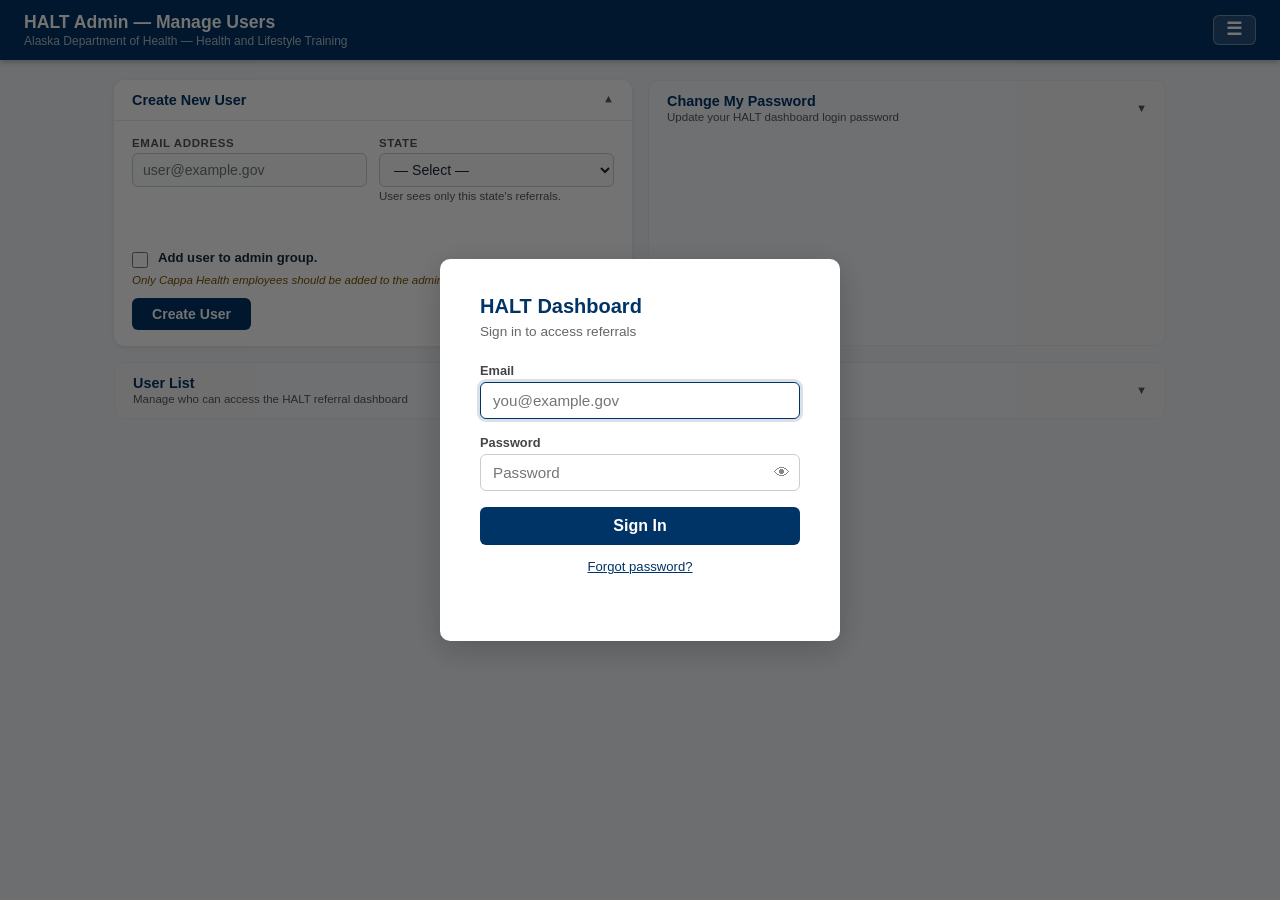
==== program_landings/admin.html @ 196bd121 "Fix cross-state authorization gap in PATCH /referrals — non-admins can only update referrals in thei" ====
<!doctype html>
<html lang="en">
  <head>
    <meta charset="UTF-8" />
    <meta name="viewport" content="width=device-width, initial-scale=1.0" />
    <meta
      http-equiv="Content-Security-Policy"
      content="
      default-src 'none';
      script-src 'self' 'unsafe-inline';
      style-src 'self' 'unsafe-inline';
      connect-src https://zyzjhux1z7.execute-api.us-gov-west-1.amazonaws.com https://cognito-idp.us-gov-west-1.amazonaws.com;
      img-src 'self' data:;
      font-src 'self';
      frame-src 'none';
      object-src 'none';
      base-uri 'self';
      form-action 'self';
    "
    />
    <title>HALT Admin — Manage Users</title>
    <link rel="stylesheet" href="/program_landings/dashboard-shared.css" />
    <style>
      :root {
        --header-padding: 12px 24px;
        --nav-btn-padding: 5px 12px;
        --nav-btn-size: 0.78rem;
      }

      /* ── Header (page-specific) ── */
      header h1 {
        font-size: 1.1rem;
        font-weight: 600;
      }
      header .meta {
        font-size: 0.75rem;
        opacity: 0.7;
        margin-top: 1px;
      }

      /* ── Layout ── */
      main {
        padding: 20px 24px;
        max-width: 1100px;
        margin: 0 auto;
      }

      /* ── Top row: 2 cards side by side ── */
      .top-row {
        display: grid;
        grid-template-columns: 1fr 1fr;
        gap: 16px;
        margin-bottom: 16px;
      }

      /* ── Collapsible Card ── */
      .card {
        background: #fff;
        border-radius: 10px;
        box-shadow: 0 1px 4px rgba(0, 0, 0, 0.08);
        overflow: hidden;
        transition: box-shadow 0.2s;
      }
      .card.collapsed {
        background: #f6f8fa;
        box-shadow: none;
        border: 1px solid #e8ecf0;
      }
      .card-header {
        display: flex;
        align-items: center;
        justify-content: space-between;
        padding: 12px 18px;
        cursor: pointer;
        user-select: none;
        border-bottom: 1px solid transparent;
        transition: background 0.15s;
      }
      .card-header:hover {
        background: #f6f8fa;
      }
      .card-header.open {
        border-bottom-color: #e8ecf0;
      }
      .card-header h2 {
        font-size: 0.9rem;
        font-weight: 700;
        color: #003366;
      }
      .card-chevron {
        font-size: 0.7rem;
        color: #595959;
        transition: transform 0.2s;
      }
      .card-chevron.open {
        transform: rotate(180deg);
      }
      .card-body {
        padding: 16px 18px;
        display: none;
      }
      .card-body.open {
        display: block;
      }

      /* ── Form ── */
      .form-row {
        display: flex;
        gap: 12px;
        align-items: flex-start;
        flex-wrap: wrap;
      }
      .form-group {
        margin-bottom: 12px;
        flex: 1;
        min-width: 160px;
      }
      .form-group.full {
        flex: 100%;
      }
      .form-group label {
        display: block;
        font-size: 0.72rem;
        font-weight: 700;
        color: #555;
        text-transform: uppercase;
        letter-spacing: 0.05em;
        margin-bottom: 4px;
      }
      .form-group input,
      .form-group select {
        width: 100%;
        padding: 7px 10px;
        height: 34px;
        border: 1px solid #ccc;
        border-radius: 6px;
        font-size: 0.88rem;
        color: #1a2a3a;
        background: #fafbfc;
        line-height: 1.2;
      }
      .form-group input:focus,
      .form-group select:focus {
        outline: none;
        border-color: #003366;
        box-shadow: 0 0 0 3px rgba(0, 51, 102, 0.1);
      }
      .form-hint {
        font-size: 0.72rem;
        color: #595959;
        margin-top: 3px;
      }
      .checkbox-group {
        display: flex;
        align-items: flex-start;
        gap: 10px;
        padding-top: 24px;
      }
      .checkbox-group input[type="checkbox"] {
        width: 16px;
        height: 16px;
        margin-top: 2px;
        flex: 0 0 auto;
      }
      .checkbox-group label {
        margin-bottom: 0;
        font-size: 0.82rem;
        font-weight: 600;
        letter-spacing: 0;
        text-transform: none;
        color: #1a2a3a;
        cursor: pointer;
      }
      .checkbox-copy {
        display: flex;
        flex-direction: column;
        gap: 2px;
      }
      .pw-wrap {
        position: relative;
      }
      .pw-wrap input {
        padding-right: 36px;
      }
      .pw-toggle {
        position: absolute;
        right: 8px;
        top: 50%;
        transform: translateY(-50%);
        background: none;
        border: none;
        cursor: pointer;
        color: #888;
        font-size: 0.95rem;
        padding: 0;
        line-height: 1;
      }
      .pw-toggle:hover {
        color: #003366;
      }

      /* ── Password requirements ── */
      .pw-reqs {
        font-size: 0.72rem;
        line-height: 1.8;
        margin-top: 4px;
        display: grid;
        grid-template-columns: 1fr 1fr;
        gap: 0 8px;
      }
      .pw-reqs span {
        color: #595959;
      }
      .pw-match {
        font-size: 0.72rem;
        margin-top: 3px;
        color: #595959;
      }

      /* ── Buttons ── */
      .btn-submit {
        background: #003366;
        color: #fff;
        border: none;
        border-radius: 6px;
        padding: 8px 20px;
        font-size: 0.88rem;
        font-weight: 600;
        cursor: pointer;
        white-space: nowrap;
      }
      .btn-submit:hover {
        background: #004488;
      }
      .btn-submit:disabled {
        background: #7a9cbf;
        cursor: not-allowed;
      }

      /* ── Feedback ── */
      .feedback {
        margin-top: 10px;
        padding: 8px 12px;
        border-radius: 6px;
        font-size: 0.82rem;
        display: none;
      }
      .feedback.success {
        background: #e2f5ea;
        color: #1a7a3c;
        border: 1px solid #a8d5b5;
        display: block;
      }
      .feedback.error {
        background: #fde8e8;
        color: #9b1c1c;
        border: 1px solid #f5b7b7;
        display: block;
      }

      /* ── User table ── */
      .user-table-wrap {
        overflow-x: auto;
      }
      .user-filters {
        margin-bottom: 14px;
        padding: 12px;
        background: #f6f8fa;
        border: 1px solid #e8ecf0;
        border-radius: 8px;
      }
      .user-filter-row {
        align-items: flex-end;
        gap: 10px;
      }
      .user-filter-search {
        flex: 2;
        min-width: 240px;
      }
      .user-filter-status {
        max-width: 180px;
        min-width: 160px;
      }
      .user-filter-actions {
        display: flex;
        align-items: flex-end;
        padding-bottom: 12px;
      }
      .user-filter-summary {
        font-size: 0.78rem;
        color: #595959;
      }
      .selected-user-panel {
        margin-bottom: 14px;
        padding: 14px;
        background: #f8fbff;
        border: 1px solid #d6e4f5;
        border-radius: 8px;
      }
      .selected-user-heading {
        font-size: 0.72rem;
        font-weight: 700;
        color: #003366;
        text-transform: uppercase;
        letter-spacing: 0.05em;
        margin-bottom: 6px;
      }
      .selected-user-summary {
        font-size: 0.88rem;
        color: #1a2a3a;
        margin-bottom: 10px;
      }
      .selected-user-summary.empty {
        color: #6b7280;
      }
      .selected-user-note {
        max-height: 0;
        margin-bottom: 0;
        overflow: hidden;
        font-size: 0.8rem;
        color: #7a5200;
        opacity: 0;
        transform: translateY(-4px);
        transition:
          max-height 180ms ease,
          margin-bottom 180ms ease,
          opacity 180ms ease,
          transform 180ms ease;
      }
      .selected-user-note.visible {
        max-height: 24px;
        margin-bottom: 10px;
        opacity: 1;
        transform: translateY(0);
      }
      .selected-user-actions {
        display: flex;
        flex-wrap: wrap;
        gap: 8px;
      }
      .selected-user-actions .btn-sm:disabled {
        opacity: 0.55;
        cursor: not-allowed;
      }
      .user-select-cell {
        display: flex;
        align-items: center;
        gap: 10px;
      }
      .user-select-cell input[type="radio"] {
        flex: 0 0 auto;
      }
      .row-selected {
        background: #e8f1ff;
      }
      .row-selected:hover {
        background: #dbe9ff;
      }
      table {
        width: 100%;
        border-collapse: collapse;
        font-size: 0.85rem;
      }
      thead th {
        background: #f6f8fa;
        padding: 9px 14px;
        text-align: left;
        font-size: 0.7rem;
        font-weight: 700;
        color: #555;
        text-transform: uppercase;
        letter-spacing: 0.05em;
        border-bottom: 2px solid #e8ecf0;
        white-space: nowrap;
      }
      .sort-button {
        display: inline-flex;
        align-items: center;
        gap: 6px;
        padding: 0;
        border: none;
        background: none;
        color: inherit;
        font: inherit;
        letter-spacing: inherit;
        text-transform: inherit;
        cursor: pointer;
      }
      .sort-button:hover {
        color: #003366;
      }
      .sort-button:focus-visible {
        outline: 2px solid #003366;
        outline-offset: 2px;
        border-radius: 4px;
      }
      .sort-indicator {
        color: #8a94a6;
        font-size: 0.72rem;
        line-height: 1;
      }
      .sort-button.active .sort-indicator {
        color: #003366;
      }
      tbody tr {
        border-bottom: 1px solid #f0f4f8;
      }
      tbody tr:hover {
        background: #f6f8fa;
      }
      tbody td {
        padding: 9px 14px;
        vertical-align: middle;
      }
      .user-cell-actions {
        display: flex;
        flex-wrap: wrap;
        gap: 4px;
        align-items: center;
      }
      .badge-enabled {
        background: #e2f5ea;
        color: #1a7a3c;
      }
      .badge-disabled {
        background: #fde8e8;
        color: #9b1c1c;
      }
      .badge-unconfirmed {
        background: #fff3cd;
        color: #7a5200;
      }
      .status-badge {
        display: inline-block;
        padding: 2px 8px;
        border-radius: 10px;
        font-size: 0.68rem;
        font-weight: 700;
        text-transform: uppercase;
        letter-spacing: 0.05em;
      }
      .btn-sm {
        padding: 3px 10px;
        border: none;
        border-radius: 5px;
        font-size: 0.75rem;
        font-weight: 600;
        cursor: pointer;
      }
      .btn-disable {
        background: #fde8e8;
        color: #9b1c1c;
      }
      .btn-disable:hover {
        background: #fbd1d1;
      }
      .btn-enable {
        background: #e2f5ea;
        color: #1a7a3c;
      }
      .btn-enable:hover {
        background: #c8edda;
      }
      .empty-state {
        text-align: center;
        padding: 28px;
        color: #595959;
        font-size: 0.88rem;
      }
      .loading {
        text-align: center;
        padding: 20px;
      }

      /* ── Role badge ── */
      .badge-admin {
        background: #1a3a99;
        color: #fff;
        display: inline-block;
        padding: 3px 10px;
        border-radius: 10px;
        font-size: 0.68rem;
        font-weight: 700;
        text-transform: uppercase;
        letter-spacing: 0.06em;
      }

      /* ── Admin row highlight ── */
      tbody tr.row-admin {
        background: #f0f3ff;
      }
      tbody tr.row-admin:hover {
        background: #e4e9ff;
      }
      tbody tr.row-admin td:first-child {
        border-left: 3px solid #1a3a99;
        padding-left: 11px;
      }

      /* ── Confirm modal ── */
      .modal-overlay {
        position: fixed;
        inset: 0;
        background: rgba(0, 0, 0, 0.45);
        display: flex;
        align-items: center;
        justify-content: center;
        z-index: 1000;
      }
      .modal-box {
        background: #fff;
        border-radius: 10px;
        padding: 24px 28px;
        max-width: 400px;
        width: 90%;
        box-shadow: 0 8px 32px rgba(0, 0, 0, 0.2);
      }
      .modal-title {
        font-size: 0.95rem;
        font-weight: 700;
        color: #003366;
        margin-bottom: 10px;
      }
      .modal-msg {
        font-size: 0.88rem;
        line-height: 1.5;
        color: #333;
        margin-bottom: 20px;
      }
      .modal-actions {
        display: flex;
        gap: 10px;
        justify-content: flex-end;
      }
      .btn-modal-cancel {
        padding: 7px 16px;
        border: 1px solid #ccc;
        border-radius: 6px;
        background: #fff;
        font-size: 0.85rem;
        cursor: pointer;
        font-weight: 600;
      }
      .btn-modal-cancel:hover {
        background: #f6f8fa;
      }
      .btn-modal-confirm {
        padding: 7px 16px;
        border: none;
        border-radius: 6px;
        background: #9b1c1c;
        color: #fff;
        font-size: 0.85rem;
        cursor: pointer;
        font-weight: 600;
      }
      .btn-modal-confirm:hover {
        background: #7a1515;
      }

      /* ── Keyboard focus for card headers ── */
      .card-header:focus-visible {
        outline: 3px solid #003366;
        outline-offset: -3px;
      }

      @media (max-width: 960px) {
        header {
          padding: 14px 18px;
          flex-wrap: wrap;
          gap: 14px;
          align-items: flex-start;
        }
        .user-info {
          width: 100%;
          justify-content: space-between;
          gap: 10px;
        }
        .user-info .user-detail {
          text-align: left;
        }
        main {
          padding: 16px 18px;
        }
        .top-row {
          grid-template-columns: 1fr;
        }
      }

      @media (max-width: 700px) {
        .top-row {
          grid-template-columns: 1fr;
        }
        main {
          padding: 12px;
        }
        .card-header {
          padding: 12px 14px;
          gap: 12px;
        }
        .card-header h2 {
          font-size: 0.85rem;
        }
        .card-body {
          padding: 14px;
        }
        .form-group {
          min-width: 100%;
        }
        .checkbox-group {
          padding-top: 6px;
        }
        .pw-reqs {
          grid-template-columns: 1fr;
        }
        .user-filter-row {
          flex-direction: column;
          align-items: stretch;
        }
        .user-filter-search,
        .user-filter-status {
          min-width: 100%;
          max-width: none;
        }
        .user-filter-actions {
          width: 100%;
          padding-bottom: 0;
        }
        .user-filter-actions .btn-sm,
        .btn-submit {
          width: 100%;
          justify-content: center;
        }
        .user-table-wrap {
          margin: 0 -6px;
        }
        table {
          min-width: 720px;
        }
        tbody td,
        thead th {
          padding-left: 10px;
          padding-right: 10px;
        }
        .modal-box {
          width: calc(100% - 24px);
          padding: 18px;
        }
        .modal-actions {
          flex-direction: column-reverse;
          align-items: stretch;
        }
        .btn-modal-cancel,
        .btn-modal-confirm {
          width: 100%;
        }
      }

      @media (max-width: 480px) {
        header h1 {
          font-size: 1rem;
        }
        header .meta {
          font-size: 0.7rem;
        }
        .user-info {
          flex-direction: column;
          align-items: stretch;
        }
        .btn-logout {
          width: 100%;
        }
      }
    </style>
  </head>
  <body>
    <script src="/program_landings/auth-config.js"></script>
    <script src="/program_landings/auth.js"></script>

    <header>
      <div>
        <h1>HALT Admin — Manage Users</h1>
        <div class="meta">
          Alaska Department of Health — Health and Lifestyle Training
        </div>
      </div>
      <div class="user-info">
        <div class="user-detail">
          <strong id="headerEmail"></strong>
          <span id="headerState"></span>
        </div>
        <div class="nav-dropdown">
          <button
            class="nav-dropdown-btn"
            id="navBtn"
            aria-haspopup="true"
            aria-expanded="false"
            aria-controls="navMenu"
            onclick="toggleNavMenu()"
          >
            <span
              aria-hidden="true"
              style="font-size: 1.1rem; line-height: 1; letter-spacing: 1px"
              >☰</span
            >
            <span class="sr-only">Open menu</span>
          </button>
          <div class="nav-dropdown-menu" id="navMenu" role="menu">
            <a href="/program_landings/dashboard.html" role="menuitem"
              >Dashboard</a
            >
            <hr class="menu-divider" />
            <a
              href="#"
              role="menuitem"
              onclick="
                event.preventDefault();
                Auth.logout();
              "
              >Sign Out</a
            >
          </div>
        </div>
      </div>
    </header>

    <main>
      <!-- Top row: Create User + Change Password -->
      <div class="top-row">
        <!-- Create User -->
        <div class="card">
          <div
            class="card-header open"
            role="button"
            tabindex="0"
            aria-expanded="true"
            aria-controls="card-body-create"
            onclick="toggleCard(this)"
          >
            <h2>Create New User</h2>
            <span class="card-chevron open" aria-hidden="true">▼</span>
          </div>
          <div class="card-body open" id="card-body-create">
            <div class="form-row">
              <div class="form-group">
                <label for="newEmail">Email Address</label>
                <input
                  type="email"
                  id="newEmail"
                  placeholder="user@example.gov"
                  autocomplete="off"
                />
              </div>
              <div class="form-group">
                <label for="newState">State</label>
                <select id="newState">
                  <option value="">— Select —</option>
                  <option>Alabama</option>
                  <option>Alaska</option>
                  <option>Arizona</option>
                  <option>Arkansas</option>
                  <option>California</option>
                  <option>Colorado</option>
                  <option>Connecticut</option>
                  <option>Delaware</option>
                  <option>Florida</option>
                  <option>Georgia</option>
                  <option>Hawaii</option>
                  <option>Idaho</option>
                  <option>Illinois</option>
                  <option>Indiana</option>
                  <option>Iowa</option>
                  <option>Kansas</option>
                  <option>Kentucky</option>
                  <option>Louisiana</option>
                  <option>Maine</option>
                  <option>Maryland</option>
                  <option>Massachusetts</option>
                  <option>Michigan</option>
                  <option>Minnesota</option>
                  <option>Mississippi</option>
                  <option>Missouri</option>
                  <option>Montana</option>
                  <option>Nebraska</option>
                  <option>Nevada</option>
                  <option>New Hampshire</option>
                  <option>New Jersey</option>
                  <option>New Mexico</option>
                  <option>New York</option>
                  <option>North Carolina</option>
                  <option>North Dakota</option>
                  <option>Ohio</option>
                  <option>Oklahoma</option>
                  <option>Oregon</option>
                  <option>Pennsylvania</option>
                  <option>Rhode Island</option>
                  <option>South Carolina</option>
                  <option>South Dakota</option>
                  <option>Tennessee</option>
                  <option>Texas</option>
                  <option>Utah</option>
                  <option>Vermont</option>
                  <option>Virginia</option>
                  <option>Washington</option>
                  <option>West Virginia</option>
                  <option>Wisconsin</option>
                  <option>Wyoming</option>
                </select>
                <div class="form-hint">
                  User sees only this state's referrals.
                </div>
              </div>
              <div class="form-group">
                <div class="checkbox-group">
                  <input type="checkbox" id="newIsAdmin" />
                  <label for="newIsAdmin" class="checkbox-copy">
                    <span>Add user to admin group.</span>
                  </label>
                </div>
                <p
                  class="form-hint"
                  style="margin-top: 6px; font-style: italic; color: #7a5200"
                >
                  Only Cappa Health employees should be added to the admin
                  group.
                </p>
              </div>
            </div>
            <button class="btn-submit" id="createBtn" onclick="createUser()">
              Create User
            </button>
            <div
              class="feedback"
              id="createFeedback"
              role="status"
              aria-live="polite"
            ></div>
          </div>
        </div>

        <!-- Change Password -->
        <div class="card collapsed">
          <div
            class="card-header"
            role="button"
            tabindex="0"
            aria-expanded="false"
            aria-controls="card-body-password"
            onclick="toggleCard(this)"
          >
            <div>
              <h2>Change My Password</h2>
              <div
                style="
                  font-size: 0.72rem;
                  color: #595959;
                  margin-top: 2px;
                  font-weight: 400;
                "
              >
                Update your HALT dashboard login password
              </div>
            </div>
            <span class="card-chevron" aria-hidden="true">▼</span>
          </div>
          <div class="card-body" id="card-body-password">
            <div class="form-group">
              <label for="cpOldPw">Current Password</label>
              <div class="pw-wrap">
                <input
                  type="password"
                  id="cpOldPw"
                  autocomplete="current-password"
                  placeholder="Current password"
                />
                <button
                  type="button"
                  class="pw-toggle"
                  onclick="togglePw('cpOldPw', this)"
                  aria-label="Show current password"
                >
                  👁
                </button>
              </div>
            </div>
            <div class="form-group">
              <label for="cpNewPw1">New Password</label>
              <div class="pw-wrap">
                <input
                  type="password"
                  id="cpNewPw1"
                  autocomplete="new-password"
                  placeholder="Min 12 chars, upper, lower, number, symbol"
                  oninput="validateCpPw()"
                />
                <button
                  type="button"
                  class="pw-toggle"
                  onclick="togglePw('cpNewPw1', this)"
                  aria-label="Show new password"
                >
                  👁
                </button>
              </div>
              <div class="pw-reqs">
                <span id="cpReqLen">✗ 12+ characters</span>
                <span id="cpReqUpper">✗ Uppercase</span>
                <span id="cpReqLower">✗ Lowercase</span>
                <span id="cpReqNum">✗ Number</span>
                <span id="cpReqSym">✗ Symbol</span>
              </div>
            </div>
            <div class="form-group">
              <label for="cpNewPw2">Confirm New Password</label>
              <div class="pw-wrap">
                <input
                  type="password"
                  id="cpNewPw2"
                  autocomplete="new-password"
                  placeholder="Confirm new password"
                  oninput="validateCpPw()"
                />
                <button
                  type="button"
                  class="pw-toggle"
                  onclick="togglePw('cpNewPw2', this)"
                  aria-label="Show confirm password"
                >
                  👁
                </button>
              </div>
              <div class="pw-match" id="cpPwMatch">✗ Passwords match</div>
            </div>
            <button
              class="btn-submit"
              id="cpBtn"
              onclick="changeMyPassword()"
              disabled
            >
              Change Password
            </button>
            <div
              class="feedback"
              id="cpFeedback"
              role="status"
              aria-live="polite"
            ></div>
          </div>
        </div>
      </div>
      <!-- /top-row -->

      <!-- User List -->
      <div class="card collapsed">
        <div
          class="card-header"
          role="button"
          tabindex="0"
          aria-expanded="false"
          aria-controls="card-body-users"
          onclick="toggleCard(this)"
        >
          <div>
            <h2>User List</h2>
            <div
              style="
                font-size: 0.72rem;
                color: #595959;
                margin-top: 2px;
                font-weight: 400;
              "
            >
              Manage who can access the HALT referral dashboard
            </div>
          </div>
          <span class="card-chevron" aria-hidden="true">▼</span>
        </div>
        <div class="card-body" id="card-body-users">
          <div class="user-filters" aria-label="Filter dashboard users">
            <div class="form-row user-filter-row">
              <div
                class="form-group user-filter-search"
                style="margin-bottom: 0"
              >
                <label for="userSearch">Search users</label>
                <input
                  type="search"
                  id="userSearch"
                  placeholder="Search by email, state, role, or status"
                  oninput="updateUserFilters()"
                />
              </div>
              <div
                class="form-group user-filter-status"
                style="margin-bottom: 0"
              >
                <label for="userStatusFilter">Status</label>
                <select id="userStatusFilter" onchange="updateUserFilters()">
                  <option value="all">All statuses</option>
                  <option value="active">Active</option>
                  <option value="pending">Pending</option>
                  <option value="disabled">Disabled</option>
                </select>
              </div>
              <div class="user-filter-actions">
                <button
                  class="btn-sm"
                  type="button"
                  onclick="resetUserFilters()"
                >
                  Clear Filters
                </button>
              </div>
            </div>
            <div
              class="user-filter-summary"
              id="userFilterSummary"
              role="status"
              aria-live="polite"
            ></div>
          </div>
          <div class="selected-user-panel" aria-label="Selected user actions">
            <div class="selected-user-heading">Selected User</div>
            <div
              class="selected-user-summary empty"
              id="selectedUserSummary"
              role="status"
              aria-live="polite"
            >
              Select a user from the table to manage their account.
            </div>
            <div
              class="selected-user-note"
              id="selectedUserNote"
              role="status"
              aria-live="polite"
            ></div>
            <div class="selected-user-actions">
              <button
                class="btn-sm"
                type="button"
                id="selectedEditBtn"
                onclick="handleSelectedUserEdit()"
                disabled
              >
                Edit
              </button>
              <button
                class="btn-sm btn-disable"
                type="button"
                id="selectedToggleBtn"
                onclick="handleSelectedUserToggle()"
                disabled
              >
                Disable
              </button>
              <button
                class="btn-sm"
                type="button"
                id="selectedResendBtn"
                style="background: #fff3cd; color: #7a5200"
                onclick="handleSelectedUserResendInvite()"
                disabled
              >
                Resend Invite
              </button>
              <button
                class="btn-sm"
                type="button"
                id="selectedResetPasswordBtn"
                style="background: #e8f7ee; color: #166534"
                onclick="handleSelectedUserResetPassword()"
                disabled
              >
                Reset Password
              </button>
              <button
                class="btn-sm"
                type="button"
                id="selectedDeleteBtn"
                style="background: #fde8e8; color: #7a1515"
                onclick="handleSelectedUserDelete()"
                disabled
              >
                Delete
              </button>
            </div>
          </div>
          <div id="userListContainer">
            <div class="loading" role="status" aria-label="Loading users">
              <span class="spinner" aria-hidden="true"></span
              ><span class="sr-only">Loading users…</span>
            </div>
          </div>
        </div>
      </div>
    </main>

    <!-- Edit User Modal -->
    <div
      id="editModal"
      class="modal-overlay"
      style="display: none"
      role="dialog"
      aria-modal="true"
      aria-labelledby="editModalTitle"
    >
      <div class="modal-box" style="max-width: 460px">
        <div class="modal-title" id="editModalTitle">Edit User</div>
        <div style="margin-bottom: 4px">
          <div class="form-group">
            <label for="editState">State</label>
            <select id="editState"></select>
            <div class="form-hint">User sees only this state's referrals.</div>
          </div>
          <div class="form-group" style="margin-bottom: 0">
            <div class="checkbox-group" style="padding-top: 8px">
              <input
                type="checkbox"
                id="editIsAdmin"
                oninput="updateAdminCheckboxHint()"
              />
              <label for="editIsAdmin" class="checkbox-copy">
                <span>Admin group member</span>
                <span class="form-hint" id="editAdminHint"></span>
              </label>
            </div>
          </div>
        </div>
        <div
          class="feedback"
          id="editFeedback"
          role="status"
          aria-live="polite"
        ></div>
        <div class="modal-actions" style="margin-top: 16px">
          <button class="btn-modal-cancel" onclick="closeEditModal()">
            Cancel
          </button>
          <button class="btn-submit" id="editSaveBtn" onclick="saveEditUser()">
            Save Changes
          </button>
        </div>
      </div>
    </div>

    <!-- Confirm Modal -->
    <div
      id="confirmModal"
      class="modal-overlay"
      style="display: none"
      role="dialog"
      aria-modal="true"
      aria-labelledby="confirmTitle"
    >
      <div class="modal-box">
        <div class="modal-title" id="confirmTitle">Confirm Action</div>
        <div class="modal-msg" id="confirmMsg"></div>
        <div class="modal-actions">
          <button class="btn-modal-cancel" onclick="closeConfirm()">
            Cancel
          </button>
          <button class="btn-modal-confirm" id="confirmOkBtn">Confirm</button>
        </div>
      </div>
    </div>

    <script>
      const API_BASE =
        "https://zyzjhux1z7.execute-api.us-gov-west-1.amazonaws.com";
      const USER_SORT_DEFAULT = { column: "email", direction: "asc" };
      let _allUsers = [];
      let _userSort = { ...USER_SORT_DEFAULT };
      let _selectedUserEmail = "";

      // ── Nav dropdown ─────────────────────────────────────────────────────────
      function toggleNavMenu() {
        const menu = document.getElementById("navMenu");
        const btn = document.getElementById("navBtn");
        const open = menu.classList.toggle("open");
        btn.setAttribute("aria-expanded", String(open));
      }
      document.addEventListener("click", (e) => {
        const dropdown = document.querySelector(".nav-dropdown");
        if (dropdown && !dropdown.contains(e.target)) {
          document.getElementById("navMenu").classList.remove("open");
          document
            .getElementById("navBtn")
            .setAttribute("aria-expanded", "false");
        }
      });

      Auth.onReady(() => {
        // UX shortcut only — not a security control. All admin API endpoints enforce
        // authorization server-side and return 403 for non-admin callers regardless
        // of what the frontend does.
        if (!Auth.isAdmin()) {
          window.location.replace("/program_landings/dashboard.html");
          return;
        }
        initUserListActions();
      });

      document.addEventListener("halt:authenticated", () => {
        // Same UX shortcut as above — server-side enforcement is the real control.
        if (!Auth.isAdmin()) {
          window.location.replace("/program_landings/dashboard.html");
          return;
        }
        document.getElementById("headerEmail").textContent = Auth.getEmail();
        document.getElementById("headerState").textContent = Auth.getState();
        loadUsers();
      });

      document.addEventListener("halt:logout", () => {
        // Clear all PII and sensitive data from the DOM before login screen appears.
        document.getElementById("headerEmail").textContent = "";
        document.getElementById("headerState").textContent = "";
        document.getElementById("userListContainer").innerHTML = "";
        document.getElementById("userSearch").value = "";
        document.getElementById("userStatusFilter").value = "all";
        document.getElementById("userFilterSummary").textContent = "";
        _allUsers = [];
        _userSort = { ...USER_SORT_DEFAULT };
        _selectedUserEmail = "";
        updateSelectedUserPanel();
        // Create user form
        document.getElementById("newEmail").value = "";
        document.getElementById("newState").value = "";
        document.getElementById("newIsAdmin").checked = false;
        document.getElementById("createFeedback").className = "feedback";
        document.getElementById("createFeedback").textContent = "";
        // Change password form
        document.getElementById("cpOldPw").value = "";
        document.getElementById("cpNewPw1").value = "";
        document.getElementById("cpNewPw2").value = "";
        document.getElementById("cpFeedback").className = "feedback";
        document.getElementById("cpFeedback").textContent = "";
        // Close any open modals
        closeEditModal();
        closeConfirm();
      });

      // ── Collapsible cards ─────────────────────────────────────────────────────
      function toggleCard(header) {
        const body = header.nextElementSibling;
        const card = header.closest(".card");
        const chevron = header.querySelector(".card-chevron");
        const isOpen = body.classList.contains("open");
        body.classList.toggle("open", !isOpen);
        header.classList.toggle("open", !isOpen);
        chevron.classList.toggle("open", !isOpen);
        header.setAttribute("aria-expanded", String(!isOpen));
        card.classList.toggle("collapsed", isOpen);
      }

      document.addEventListener("keydown", (e) => {
        if (
          (e.key === "Enter" || e.key === " ") &&
          e.target.classList.contains("card-header")
        ) {
          e.preventDefault();
          toggleCard(e.target);
        }
        if (e.key === "Escape") {
          if (document.getElementById("editModal").style.display !== "none")
            closeEditModal();
          else if (
            document.getElementById("confirmModal").style.display !== "none"
          )
            closeConfirm();
        }
      });

      // ── Password visibility toggle ────────────────────────────────────────────
      function togglePw(inputId, btn) {
        const input = document.getElementById(inputId);
        if (!input) return;
        const isHidden = input.type === "password";
        input.type = isHidden ? "text" : "password";
        btn.textContent = isHidden ? "🙈" : "👁";
        const label = btn.getAttribute("aria-label") || "";
        btn.setAttribute(
          "aria-label",
          label.startsWith("Hide")
            ? label.replace("Hide", "Show")
            : label.replace("Show", "Hide"),
        );
      }

      // ── Change Password validation ────────────────────────────────────────────
      function validateCpPw() {
        const pw1 = document.getElementById("cpNewPw1").value || "";
        const pw2 = document.getElementById("cpNewPw2").value || "";

        const checks = {
          cpReqLen: pw1.length >= 12,
          cpReqUpper: /[A-Z]/.test(pw1),
          cpReqLower: /[a-z]/.test(pw1),
          cpReqNum: /[0-9]/.test(pw1),
          cpReqSym: /[^A-Za-z0-9]/.test(pw1),
        };

        Object.entries(checks).forEach(([id, pass]) => {
          const el = document.getElementById(id);
          if (!el) return;
          const label = el.textContent.slice(2);
          el.textContent = (pass ? "✓ " : "✗ ") + label;
          el.style.color = pass ? "#1a7a3c" : "#aaa";
        });

        const allPass = Object.values(checks).every(Boolean);
        const matches = pw1 && pw1 === pw2;
        const matchEl = document.getElementById("cpPwMatch");
        if (matchEl) {
          matchEl.textContent = matches
            ? "✓ Passwords match"
            : "✗ Passwords match";
          matchEl.style.color = matches ? "#1a7a3c" : "#aaa";
        }
        document.getElementById("cpBtn").disabled = !(allPass && matches);
      }

      // ── Change Password ───────────────────────────────────────────────────────
      async function changeMyPassword() {
        const oldPw = (document.getElementById("cpOldPw").value || "").trim();
        const newPw1 = (document.getElementById("cpNewPw1").value || "").trim();
        const newPw2 = (document.getElementById("cpNewPw2").value || "").trim();
        const feedback = document.getElementById("cpFeedback");

        feedback.className = "feedback";
        feedback.textContent = "";

        const btn = document.getElementById("cpBtn");
        btn.disabled = true;
        btn.textContent = "Changing…";

        try {
          await Auth.changePassword(oldPw, newPw1);
          feedback.className = "feedback success";
          feedback.textContent = "Password changed successfully.";
          document.getElementById("cpOldPw").value = "";
          document.getElementById("cpNewPw1").value = "";
          document.getElementById("cpNewPw2").value = "";
          validateCpPw();
        } catch (err) {
          feedback.className = "feedback error";
          if (err.code === "NotAuthorizedException") {
            feedback.textContent = "Current password is incorrect.";
          } else if (err.code === "InvalidPasswordException") {
            feedback.textContent =
              "New password does not meet requirements: min 12 chars, upper, lower, number, symbol.";
          } else {
            feedback.textContent = err.message || "Failed to change password.";
          }
        } finally {
          btn.disabled = false;
          btn.textContent = "Change Password";
        }
      }

      // ── Create User ───────────────────────────────────────────────────────────
      async function createUser() {
        const email = (document.getElementById("newEmail").value || "").trim();
        const state = document.getElementById("newState").value;
        const isAdmin = document.getElementById("newIsAdmin").checked;
        const feedback = document.getElementById("createFeedback");

        feedback.className = "feedback";
        feedback.textContent = "";

        if (!email || !state) {
          feedback.className = "feedback error";
          feedback.textContent = "Email and state are both required.";
          return;
        }

        const btn = document.getElementById("createBtn");
        btn.disabled = true;
        btn.textContent = "Creating…";

        try {
          await Auth.ensureValidAccessToken();
          const create_user_response = await fetch(`${API_BASE}/admin/users`, {
            method: "POST",
            headers: {
              "Content-Type": "application/json",
              Authorization: `Bearer ${Auth.getAccessToken()}`,
            },
            body: JSON.stringify({ email, state, is_admin: isAdmin }),
          });

          if (create_user_response.status === 401) {
            Auth.logout();
            return;
          }
          const data = await create_user_response.json();
          if (create_user_response.status === 403) {
            throw new Error(
              data.error ||
                "Administrator access is required. If you were just added to the admin group, sign out and sign back in.",
            );
          }
          if (!create_user_response.ok) throw new Error(data.error || `HTTP ${create_user_response.status}`);

          feedback.className = "feedback success";
          feedback.textContent = `User ${email} created. A temporary password has been sent to their email.`;
          document.getElementById("newEmail").value = "";
          document.getElementById("newState").value = "";
          document.getElementById("newIsAdmin").checked = false;
          loadUsers();
        } catch (err) {
          feedback.className = "feedback error";
          feedback.textContent = err.message || "Failed to create user.";
        } finally {
          btn.disabled = false;
          btn.textContent = "Create User";
        }
      }

      // ── Load Users ────────────────────────────────────────────────────────────
      async function loadUsers() {
        _allUsers = [];
        document.getElementById("userFilterSummary").textContent =
          "Loading users…";
        document.getElementById("userListContainer").innerHTML =
          '<div class="loading" role="status" aria-label="Loading users"><span class="spinner" aria-hidden="true"></span><span class="sr-only">Loading users…</span></div>';
        try {
          await Auth.ensureValidAccessToken();
          let nextPaginationToken = "";
          do {
            const query = nextPaginationToken
              ? `?pagination_token=${encodeURIComponent(nextPaginationToken)}`
              : "";
            const list_users_response = await fetch(`${API_BASE}/admin/users${query}`, {
              headers: { Authorization: `Bearer ${Auth.getAccessToken()}` },
            });
            if (list_users_response.status === 401) {
              Auth.logout();
              return;
            }
            if (list_users_response.status === 403) {
              const data = await list_users_response.json();
              document.getElementById("userFilterSummary").textContent = "";
              document.getElementById("userListContainer").innerHTML =
                `<div class="empty-state">${escHtml(
                  data.error ||
                    "Administrator access is required. If you were just added to the admin group, sign out and sign back in.",
                )}</div>`;
              return;
            }
            if (!list_users_response.ok) throw new Error(`HTTP ${list_users_response.status}`);

            const data = await list_users_response.json();
            _allUsers.push(...(data.users || []));
            nextPaginationToken = data.next_pagination_token || "";
          } while (nextPaginationToken);

          if (
            _selectedUserEmail &&
            !_allUsers.some((user) => user.email === _selectedUserEmail)
          ) {
            _selectedUserEmail = "";
          }

          updateUserFilters();
        } catch (err) {
          document.getElementById("userFilterSummary").textContent = "";
          document.getElementById("userListContainer").innerHTML =
            `<div class="empty-state">Failed to load users: ${escHtml(err.message)}</div>`;
        }
      }

      function getUserStatusLabel(user) {
        if (!user.enabled) return "Disabled";
        return user.status === "CONFIRMED" ? "Active" : "Pending";
      }

      function getUserByEmail(email = _selectedUserEmail) {
        return _allUsers.find((user) => user.email === email) || null;
      }

      function setSelectedUser(email) {
        _selectedUserEmail = email || "";
        updateUserFilters();
      }

      function updateSelectedUserPanel() {
        const user = getUserByEmail();
        const summary = document.getElementById("selectedUserSummary");
        const note = document.getElementById("selectedUserNote");
        const editBtn = document.getElementById("selectedEditBtn");
        const toggleBtn = document.getElementById("selectedToggleBtn");
        const resendBtn = document.getElementById("selectedResendBtn");
        const resetBtn = document.getElementById("selectedResetPasswordBtn");
        const deleteBtn = document.getElementById("selectedDeleteBtn");

        if (!user) {
          summary.className = "selected-user-summary empty";
          summary.textContent =
            "Select a user from the table to manage their account.";
          note.textContent = "";
          note.classList.remove("visible");
          editBtn.disabled = true;
          toggleBtn.disabled = true;
          toggleBtn.textContent = "Disable";
          toggleBtn.className = "btn-sm btn-disable";
          resendBtn.disabled = true;
          resetBtn.disabled = true;
          deleteBtn.disabled = true;
          deleteBtn.title = "";
          return;
        }

        const statusLabel = getUserStatusLabel(user);
        const isPending =
          user.enabled && user.status === "FORCE_CHANGE_PASSWORD";
        const canResetPassword = user.enabled && user.status === "CONFIRMED";
        const isSelf =
          user.email.toLowerCase() === (Auth.getEmail() || "").toLowerCase();

        summary.className = "selected-user-summary";
        summary.textContent = `${user.email} • ${user.state || "No state"} • ${statusLabel}${user.is_admin ? " • Admin" : ""}`;
        editBtn.disabled = false;
        toggleBtn.disabled = false;
        toggleBtn.textContent = user.enabled ? "Disable" : "Enable";
        toggleBtn.className = user.enabled
          ? "btn-sm btn-disable"
          : "btn-sm btn-enable";
        resendBtn.disabled = !isPending;
        resetBtn.disabled = !canResetPassword;
        deleteBtn.disabled = isSelf;
        note.textContent = isSelf
          ? "You cannot delete your own account while signed in."
          : "";
        note.classList.toggle("visible", isSelf);
        deleteBtn.title = isSelf
          ? "You cannot delete your own account while signed in."
          : "";
      }

      function getUserStatusFilterValue(user) {
        if (!user.enabled) return "disabled";
        return user.status === "CONFIRMED" ? "active" : "pending";
      }

      function getUserStatusSortValue(user) {
        const statusValue = getUserStatusFilterValue(user);
        if (statusValue === "active") return 0;
        if (statusValue === "pending") return 1;
        return 2;
      }

      function compareTextValues(left, right) {
        return String(left || "").localeCompare(
          String(right || ""),
          undefined,
          {
            sensitivity: "base",
          },
        );
      }

      function compareDateValues(left, right) {
        const leftValue = Date.parse(left || "") || 0;
        const rightValue = Date.parse(right || "") || 0;
        return leftValue - rightValue;
      }

      function sortUsers(users) {
        const direction = _userSort.direction === "desc" ? -1 : 1;
        return [...users].sort((left, right) => {
          let result = 0;

          if (_userSort.column === "email") {
            result = compareTextValues(left.email, right.email);
          } else if (_userSort.column === "state") {
            result = compareTextValues(left.state, right.state);
          } else if (_userSort.column === "status") {
            result =
              getUserStatusSortValue(left) - getUserStatusSortValue(right);
            if (result === 0) {
              result = compareTextValues(left.status, right.status);
            }
          } else if (_userSort.column === "last_modified") {
            result = compareDateValues(left.last_modified, right.last_modified);
          }

          if (result === 0) {
            result = compareTextValues(left.email, right.email);
          }

          return result * direction;
        });
      }

      function getSortIndicator(column) {
        if (_userSort.column !== column) return "↕";
        return _userSort.direction === "asc" ? "↑" : "↓";
      }

      function getSortAriaSort(column) {
        if (_userSort.column !== column) return "none";
        return _userSort.direction === "asc" ? "ascending" : "descending";
      }

      function getSortButtonClass(column) {
        return _userSort.column === column
          ? "sort-button active"
          : "sort-button";
      }

      function setUserSort(column) {
        if (_userSort.column === column) {
          _userSort.direction = _userSort.direction === "asc" ? "desc" : "asc";
        } else {
          _userSort = { column, direction: "asc" };
        }
        updateUserFilters();
      }

      function updateUserFilters() {
        const query = (document.getElementById("userSearch").value || "")
          .trim()
          .toLowerCase();
        const statusFilter = document.getElementById("userStatusFilter").value;
        const filteredUsers = _allUsers.filter((user) => {
          if (
            statusFilter !== "all" &&
            getUserStatusFilterValue(user) !== statusFilter
          ) {
            return false;
          }

          if (!query) return true;

          const haystack = [
            user.email,
            user.state || "",
            getUserStatusLabel(user),
            user.status || "",
            user.is_admin ? "admin" : "user",
          ]
            .join(" ")
            .toLowerCase();

          return haystack.includes(query);
        });

        if (
          _selectedUserEmail &&
          !filteredUsers.some((user) => user.email === _selectedUserEmail)
        ) {
          _selectedUserEmail = "";
        }

        const sortedUsers = sortUsers(filteredUsers);
        updateSelectedUserPanel();

        renderUsers(sortedUsers, _allUsers.length, {
          query,
          statusFilter,
        });
      }

      function resetUserFilters() {
        document.getElementById("userSearch").value = "";
        document.getElementById("userStatusFilter").value = "all";
        updateUserFilters();
      }

      function renderUsers(users, totalUsers = users.length, filters = {}) {
        const hasActiveFilters = Boolean(
          filters.query ||
          "" ||
          (filters.statusFilter && filters.statusFilter !== "all"),
        );
        const summary = document.getElementById("userFilterSummary");
        if (summary) {
          summary.textContent = hasActiveFilters
            ? `Showing ${users.length} of ${totalUsers} users`
            : `${totalUsers} users`;
        }

        if (!users.length) {
          document.getElementById("userListContainer").innerHTML =
            hasActiveFilters
              ? '<div class="empty-state">No users match the current filters.</div>'
              : '<div class="empty-state">No users found.</div>';
          return;
        }

        let html = `<div class="user-table-wrap"><table><caption class="sr-only" id="userTableHelp">Dashboard users. Use the selection control in the email column to choose a user for the actions above. Press space on a selected control to clear the selection.</caption><thead><tr>
          <th scope="col" aria-sort="${getSortAriaSort("email")}"><button type="button" class="${getSortButtonClass("email")}" onclick="setUserSort('email')">Email<span class="sort-indicator" aria-hidden="true">${getSortIndicator("email")}</span></button></th><th scope="col" aria-sort="${getSortAriaSort("state")}"><button type="button" class="${getSortButtonClass("state")}" onclick="setUserSort('state')">State<span class="sort-indicator" aria-hidden="true">${getSortIndicator("state")}</span></button></th><th scope="col">Role</th><th scope="col" aria-sort="${getSortAriaSort("status")}"><button type="button" class="${getSortButtonClass("status")}" onclick="setUserSort('status')">Status<span class="sort-indicator" aria-hidden="true">${getSortIndicator("status")}</span></button></th><th scope="col" aria-sort="${getSortAriaSort("last_modified")}"><button type="button" class="${getSortButtonClass("last_modified")}" onclick="setUserSort('last_modified')">Last Modified<span class="sort-indicator" aria-hidden="true">${getSortIndicator("last_modified")}</span></button></th>
        </tr></thead><tbody>`;

        users.forEach((u) => {
          const statusClass = u.enabled
            ? u.status === "CONFIRMED"
              ? "badge-enabled"
              : "badge-unconfirmed"
            : "badge-disabled";
          const statusLabel = getUserStatusLabel(u);

          const roleBadge =
            u.is_admin === true
              ? `<span class="badge-admin">Admin</span>`
              : `<span style="color:#595959;font-size:0.8rem;">—</span>`;

          const lastMod = formatDate(u.last_modified);

          html += `<tr${u.email === _selectedUserEmail ? (u.is_admin ? ' class="row-admin row-selected"' : ' class="row-selected"') : u.is_admin ? ' class="row-admin"' : ""}>
            <td><label class="user-select-cell"><input type="radio" name="selectedUser" value="${escHtml(u.email)}" aria-describedby="userTableHelp" aria-label="Select ${escHtml(u.email)}"${u.email === _selectedUserEmail ? " checked" : ""} /><span>${escHtml(u.email)}</span></label></td>
            <td>${escHtml(u.state || "—")}</td>
            <td>${roleBadge}</td>
            <td><span class="status-badge ${statusClass}">${statusLabel}</span></td>
            <td>${lastMod}</td>
          </tr>`;
        });

        html += "</tbody></table></div>";
        document.getElementById("userListContainer").innerHTML = html;
      }

      function initUserListActions() {
        const container = document.getElementById("userListContainer");
        if (!container || container.dataset.actionsBound === "true") return;

        container.dataset.actionsBound = "true";
        container.addEventListener("click", (event) => {
          const selectLabel = event.target.closest("label.user-select-cell");
          if (!selectLabel || !container.contains(selectLabel)) return;

          const radio = selectLabel.querySelector('input[name="selectedUser"]');
          if (!radio) return;

          if (radio.checked && radio.value === _selectedUserEmail) {
            event.preventDefault();
            setSelectedUser("");
          }
        });

        container.addEventListener("change", (event) => {
          const radio = event.target.closest('input[name="selectedUser"]');
          if (!radio || !container.contains(radio)) return;
          setSelectedUser(radio.value || "");
        });

        container.addEventListener("keydown", (event) => {
          const radio = event.target.closest('input[name="selectedUser"]');
          if (!radio || !container.contains(radio)) return;
          if ((event.key === " " || event.key === "Enter") && radio.checked) {
            event.preventDefault();
            setSelectedUser("");
          }
        });
      }

      function handleSelectedUserEdit() {
        const user = getUserByEmail();
        if (!user) return;
        openEditModal(user.email, user.state || "", user.is_admin === true);
      }

      function handleSelectedUserDelete() {
        const user = getUserByEmail();
        if (!user) return;
        confirmAction(
          `Permanently delete the account for ${user.email}? This cannot be undone.`,
          "Delete User",
          () => _doDeleteUser(user.email),
        );
      }

      function handleSelectedUserResendInvite() {
        const user = getUserByEmail();
        if (
          !user ||
          !(user.enabled && user.status === "FORCE_CHANGE_PASSWORD")
        ) {
          return;
        }
        resendInvite(user.email);
      }

      function handleSelectedUserResetPassword() {
        const user = getUserByEmail();
        if (!user || !(user.enabled && user.status === "CONFIRMED")) return;
        confirmAction(
          `Send a password reset email to ${user.email}? They will be prompted to choose a new password.`,
          "Reset Password",
          () => resetPassword(user.email),
        );
      }

      function handleSelectedUserToggle() {
        const user = getUserByEmail();
        if (!user) return;
        const enable = !user.enabled;
        confirmAction(
          enable
            ? `Enable account for ${user.email}? They will be able to log in again immediately.`
            : `Disable account for ${user.email}? They will not be able to log in until re-enabled.`,
          enable ? "Enable User" : "Disable User",
          () => _doToggleUser(user.email, enable),
        );
      }

      // ── Focus trap helpers ────────────────────────────────────────────────────
      const FOCUSABLE =
        'button:not([disabled]), [href], input:not([disabled]), select:not([disabled]), textarea:not([disabled]), [tabindex]:not([tabindex="-1"])';

      function trapFocus(modalEl) {
        const els = [...modalEl.querySelectorAll(FOCUSABLE)];
        if (!els.length) return;
        els[0].focus();
        modalEl._trap = (e) => {
          if (e.key !== "Tab") return;
          const first = els[0],
            last = els[els.length - 1];
          if (e.shiftKey) {
            if (document.activeElement === first) {
              e.preventDefault();
              last.focus();
            }
          } else {
            if (document.activeElement === last) {
              e.preventDefault();
              first.focus();
            }
          }
        };
        modalEl.addEventListener("keydown", modalEl._trap);
      }

      function releaseTrap(modalEl, returnFocus) {
        if (modalEl._trap) {
          modalEl.removeEventListener("keydown", modalEl._trap);
          delete modalEl._trap;
        }
        if (returnFocus) returnFocus.focus();
      }

      // ── Confirm modal ─────────────────────────────────────────────────────────
      let _confirmTrigger = null;
      function confirmAction(message, title, onConfirm) {
        _confirmTrigger = document.activeElement;
        document.getElementById("confirmMsg").textContent = message;
        document.getElementById("confirmTitle").textContent =
          title || "Confirm Action";
        document.getElementById("confirmOkBtn").onclick = () => {
          closeConfirm();
          onConfirm();
        };
        const modal = document.getElementById("confirmModal");
        modal.style.display = "flex";
        trapFocus(modal);
      }
      function closeConfirm() {
        const modal = document.getElementById("confirmModal");
        modal.style.display = "none";
        releaseTrap(modal, _confirmTrigger);
        _confirmTrigger = null;
      }

      // ── Enable / Disable User ─────────────────────────────────────────────────
      async function _doToggleUser(email, enable) {
        try {
          await Auth.ensureValidAccessToken();
          const toggle_user_response = await fetch(`${API_BASE}/admin/users`, {
            method: "PATCH",
            headers: {
              "Content-Type": "application/json",
              Authorization: `Bearer ${Auth.getAccessToken()}`,
            },
            body: JSON.stringify({ email, enabled: enable }),
          });
          if (toggle_user_response.status === 401) {
            Auth.logout();
            return;
          }
          if (toggle_user_response.status === 403) {
            const d = await toggle_user_response.json();
            throw new Error(d.error || "Administrator access is required.");
          }
          if (!toggle_user_response.ok) {
            const d = await toggle_user_response.json();
            throw new Error(d.error || `HTTP ${toggle_user_response.status}`);
          }
          loadUsers();
        } catch (err) {
          alert("Failed to update user: " + err.message);
        }
      }

      // ── Delete User ───────────────────────────────────────────────────────────
      async function _doDeleteUser(email) {
        try {
          await Auth.ensureValidAccessToken();
          const delete_user_response = await fetch(
            `${API_BASE}/admin/users?email=${encodeURIComponent(email)}`,
            {
              method: "DELETE",
              headers: { Authorization: `Bearer ${Auth.getAccessToken()}` },
            },
          );
          if (delete_user_response.status === 401) {
            Auth.logout();
            return;
          }
          if (delete_user_response.status === 403) {
            const d = await delete_user_response.json();
            throw new Error(d.error || "Administrator access is required.");
          }
          if (!delete_user_response.ok) {
            const d = await delete_user_response.json();
            throw new Error(d.error || `HTTP ${delete_user_response.status}`);
          }
          loadUsers();
        } catch (err) {
          alert("Failed to delete user: " + err.message);
        }
      }

      async function getApiErrorMessage(failed_response) {
        const raw = await failed_response.text();
        if (!raw) return `HTTP ${failed_response.status}`;

        try {
          const data = JSON.parse(raw);
          return data.error || data.message || `HTTP ${failed_response.status}`;
        } catch {
          return `${failed_response.status}: ${raw}`;
        }
      }

      // ── Resend Invite ─────────────────────────────────────────────────────────
      async function resendInvite(email) {
        try {
          await Auth.ensureValidAccessToken();
          const resend_invite_response = await fetch(`${API_BASE}/admin/users/resend`, {
            method: "POST",
            headers: {
              "Content-Type": "application/json",
              Authorization: `Bearer ${Auth.getAccessToken()}`,
            },
            body: JSON.stringify({ email }),
          });
          if (resend_invite_response.status === 401) {
            Auth.logout();
            return;
          }
          if (!resend_invite_response.ok) {
            throw new Error(await getApiErrorMessage(resend_invite_response));
          }
          alert(`Temporary password resent to ${email}.`);
          loadUsers();
        } catch (err) {
          alert(err.message || "Failed to resend invite.");
        }
      }

      async function resetPassword(email) {
        try {
          await Auth.ensureValidAccessToken();
          const reset_password_response = await fetch(`${API_BASE}/admin/users/reset-password`, {
            method: "POST",
            headers: {
              "Content-Type": "application/json",
              Authorization: `Bearer ${Auth.getAccessToken()}`,
            },
            body: JSON.stringify({ email }),
          });
          if (reset_password_response.status === 401) {
            Auth.logout();
            return;
          }
          if (!reset_password_response.ok) {
            throw new Error(await getApiErrorMessage(reset_password_response));
          }
          alert(`Password reset sent to ${email}.`);
          loadUsers();
        } catch (err) {
          alert(err.message || "Failed to reset password.");
        }
      }

      // ── Edit User Modal ───────────────────────────────────────────────────────
      const US_STATES = [
        "Alabama",
        "Alaska",
        "Arizona",
        "Arkansas",
        "California",
        "Colorado",
        "Connecticut",
        "Delaware",
        "Florida",
        "Georgia",
        "Hawaii",
        "Idaho",
        "Illinois",
        "Indiana",
        "Iowa",
        "Kansas",
        "Kentucky",
        "Louisiana",
        "Maine",
        "Maryland",
        "Massachusetts",
        "Michigan",
        "Minnesota",
        "Mississippi",
        "Missouri",
        "Montana",
        "Nebraska",
        "Nevada",
        "New Hampshire",
        "New Jersey",
        "New Mexico",
        "New York",
        "North Carolina",
        "North Dakota",
        "Ohio",
        "Oklahoma",
        "Oregon",
        "Pennsylvania",
        "Rhode Island",
        "South Carolina",
        "South Dakota",
        "Tennessee",
        "Texas",
        "Utah",
        "Vermont",
        "Virginia",
        "Washington",
        "West Virginia",
        "Wisconsin",
        "Wyoming",
      ];

      let _editUserEmail = null;
      let _editUserOriginalIsAdmin = false;
      let _editTrigger = null;

      function updateAdminCheckboxHint() {
        const isChecked = document.getElementById("editIsAdmin").checked;
        const hint = document.getElementById("editAdminHint");
        if (_editUserOriginalIsAdmin && isChecked) {
          hint.textContent =
            "Currently an admin — uncheck to remove from admin group";
          hint.style.color = "#1a3a99";
        } else if (_editUserOriginalIsAdmin && !isChecked) {
          hint.textContent = "Will be removed from admin group";
          hint.style.color = "#9b1c1c";
        } else if (!_editUserOriginalIsAdmin && !isChecked) {
          hint.textContent = "Not in admin group — check to grant admin access";
          hint.style.color = "#888";
        } else {
          hint.textContent = "Will be added to admin group";
          hint.style.color = "#1a7a3c";
        }
      }

      function openEditModal(email, state, isAdmin) {
        _editTrigger = document.activeElement;
        _editUserEmail = email;
        _editUserOriginalIsAdmin = isAdmin;
        document.getElementById("editModalTitle").textContent =
          `Edit User: ${email}`;

        const sel = document.getElementById("editState");
        sel.innerHTML =
          '<option value="">— Select —</option>' +
          US_STATES.map(
            (s) =>
              `<option value="${s}"${s === state ? " selected" : ""}>${s}</option>`,
          ).join("");

        document.getElementById("editIsAdmin").checked = isAdmin;
        updateAdminCheckboxHint();
        const fb = document.getElementById("editFeedback");
        fb.className = "feedback";
        fb.textContent = "";
        const btn = document.getElementById("editSaveBtn");
        btn.disabled = false;
        btn.textContent = "Save Changes";
        const modal = document.getElementById("editModal");
        modal.style.display = "flex";
        trapFocus(modal);
      }

      function closeEditModal() {
        const modal = document.getElementById("editModal");
        modal.style.display = "none";
        releaseTrap(modal, _editTrigger);
        _editUserEmail = null;
        _editTrigger = null;
      }

      async function saveEditUser() {
        const state = document.getElementById("editState").value;
        const isAdmin = document.getElementById("editIsAdmin").checked;
        const feedback = document.getElementById("editFeedback");

        feedback.className = "feedback";
        feedback.textContent = "";

        if (!state) {
          feedback.className = "feedback error";
          feedback.textContent = "Please select a state.";
          return;
        }

        const btn = document.getElementById("editSaveBtn");
        btn.disabled = true;
        btn.textContent = "Saving…";

        try {
          await Auth.ensureValidAccessToken();
          const update_user_response = await fetch(`${API_BASE}/admin/users`, {
            method: "PATCH",
            headers: {
              "Content-Type": "application/json",
              Authorization: `Bearer ${Auth.getAccessToken()}`,
            },
            body: JSON.stringify({
              email: _editUserEmail,
              state,
              is_admin: isAdmin,
            }),
          });
          if (update_user_response.status === 401) {
            Auth.logout();
            return;
          }
          const data = await update_user_response.json();
          if (!update_user_response.ok) throw new Error(data.error || `HTTP ${update_user_response.status}`);

          feedback.className = "feedback success";
          feedback.textContent = "User updated.";
          setTimeout(() => {
            closeEditModal();
            loadUsers();
          }, 1500);
        } catch (err) {
          feedback.className = "feedback error";
          feedback.textContent = err.message || "Failed to update user.";
          btn.disabled = false;
          btn.textContent = "Save Changes";
        }
      }

      function formatDate(iso) {
        if (!iso) return "—";
        const d = new Date(iso);
        if (isNaN(d.getTime())) return "—";
        return d.toLocaleDateString("en-US", {
          year: "numeric",
          month: "short",
          day: "numeric",
        });
      }

      function escHtml(str) {
        return String(str)
          .replace(/&/g, "&amp;")
          .replace(/</g, "&lt;")
          .replace(/>/g, "&gt;")
          .replace(/"/g, "&quot;");
      }
    </script>
  </body>
</html>
---- program_landings/dashboard-shared.css ----
/*
 * dashboard-shared.css
 * Shared styles for HALT dashboard pages.
 * Loaded by: dashboard.html, admin.html
 *
 * Each page sets CSS custom properties in its own <style> block before
 * loading this file to control per-page sizing:
 *
 *   dashboard.html:
 *     :root {
 *       --header-padding: 16px 32px;
 *       --nav-btn-padding: 6px 14px;
 *       --nav-btn-size: 0.8rem;
 *     }
 *
 *   admin.html:
 *     :root {
 *       --header-padding: 12px 24px;
 *       --nav-btn-padding: 5px 12px;
 *       --nav-btn-size: 0.78rem;
 *     }
 */

/* ── Reset & Base ── */
*,
*::before,
*::after {
  box-sizing: border-box;
  margin: 0;
  padding: 0;
}
body {
  font-family:
    -apple-system, BlinkMacSystemFont, "Segoe UI", Roboto, sans-serif;
  background: #f0f4f8;
  color: #1a2a3a;
  min-height: 100vh;
}

/* ── Header ── */
header {
  background: #003366;
  color: #fff;
  padding: var(--header-padding, 16px 32px);
  display: flex;
  align-items: center;
  justify-content: space-between;
  box-shadow: 0 2px 6px rgba(0, 0, 0, 0.25);
}

/* ── User Info ── */
.user-info {
  display: flex;
  align-items: center;
  gap: 12px;
  font-size: 0.8rem;
}
.user-info .user-detail {
  text-align: right;
  opacity: 0.85;
  line-height: 1.3;
}
.user-info .user-detail strong {
  display: block;
  font-size: 0.82rem;
}

/* ── Logout button ── */
.btn-logout {
  background: rgba(255, 255, 255, 0.15);
  color: #fff;
  border: 1px solid rgba(255, 255, 255, 0.35);
  padding: var(--nav-btn-padding, 6px 14px);
  border-radius: 6px;
  font-size: var(--nav-btn-size, 0.8rem);
  font-weight: 600;
  cursor: pointer;
  white-space: nowrap;
}
.btn-logout:hover {
  background: rgba(255, 255, 255, 0.25);
}

/* ── Header nav dropdown ── */
.nav-dropdown {
  position: relative;
}
.nav-dropdown-btn {
  background: rgba(255, 255, 255, 0.15);
  color: #fff;
  border: 1px solid rgba(255, 255, 255, 0.35);
  padding: var(--nav-btn-padding, 6px 14px);
  border-radius: 6px;
  font-size: var(--nav-btn-size, 0.8rem);
  font-weight: 600;
  cursor: pointer;
  white-space: nowrap;
  display: flex;
  align-items: center;
  gap: 6px;
}
.nav-dropdown-btn:hover,
.nav-dropdown-btn[aria-expanded="true"] {
  background: rgba(255, 255, 255, 0.25);
}
.nav-dropdown-menu {
  display: none;
  position: absolute;
  right: 0;
  top: calc(100% + 6px);
  background: #fff;
  border-radius: 8px;
  box-shadow: 0 4px 16px rgba(0, 0, 0, 0.18);
  min-width: 160px;
  z-index: 200;
  overflow: hidden;
}
.nav-dropdown-menu.open {
  display: block;
}
.nav-dropdown-menu a {
  display: block;
  padding: 10px 16px;
  font-size: 0.82rem;
  font-weight: 600;
  color: #003366;
  text-decoration: none;
  white-space: nowrap;
}
.nav-dropdown-menu a:hover {
  background: #f0f4f8;
}
.nav-dropdown-menu .menu-divider {
  border: none;
  border-top: 1px solid #e8ecf0;
  margin: 4px 0;
}

/* ── Spinner ── */
@keyframes spin {
  to {
    transform: rotate(360deg);
  }
}

/* ── Screen-reader only utility ── */
.sr-only {
  position: absolute;
  width: 1px;
  height: 1px;
  padding: 0;
  margin: -1px;
  overflow: hidden;
  clip: rect(0, 0, 0, 0);
  white-space: nowrap;
  border: 0;
}

/* ── Reduced motion ── */
@media (prefers-reduced-motion: reduce) {
  *,
  *::before,
  *::after {
    animation-duration: 0.01ms !important;
    animation-iteration-count: 1 !important;
    scroll-behavior: auto !important;
    transition-duration: 0.01ms !important;
  }
}
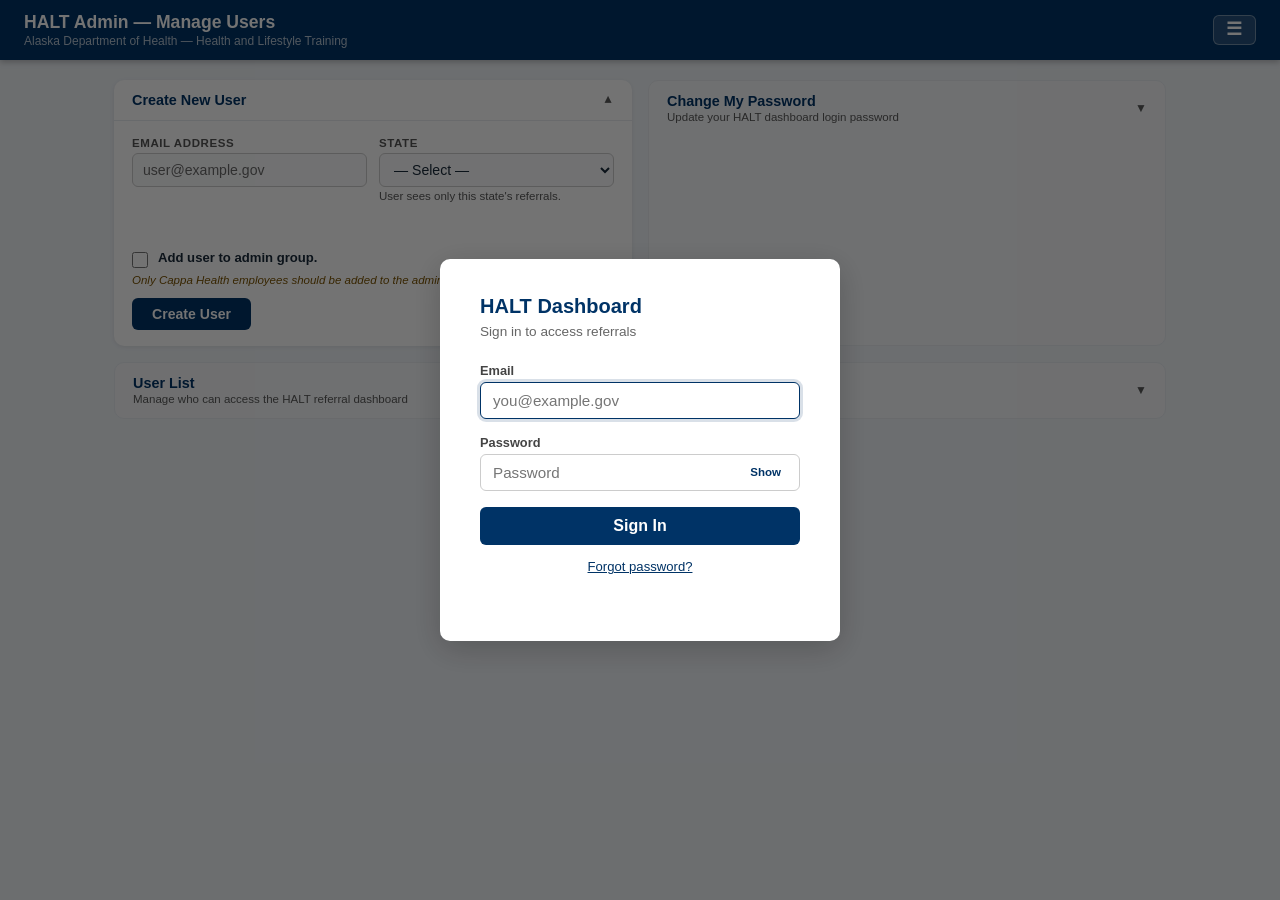
==== commit 9c8fe022: "Improve WCAG accessibility across admin, auth, and dashboard UI" ====
--- a/program_landings/admin.html
+++ b/program_landings/admin.html
@@ -20,658 +20,7 @@
     />
     <title>HALT Admin — Manage Users</title>
     <link rel="stylesheet" href="/program_landings/dashboard-shared.css" />
-    <style>
-      :root {
-        --header-padding: 12px 24px;
-        --nav-btn-padding: 5px 12px;
-        --nav-btn-size: 0.78rem;
-      }
-
-      /* ── Header (page-specific) ── */
-      header h1 {
-        font-size: 1.1rem;
-        font-weight: 600;
-      }
-      header .meta {
-        font-size: 0.75rem;
-        opacity: 0.7;
-        margin-top: 1px;
-      }
-
-      /* ── Layout ── */
-      main {
-        padding: 20px 24px;
-        max-width: 1100px;
-        margin: 0 auto;
-      }
-
-      /* ── Top row: 2 cards side by side ── */
-      .top-row {
-        display: grid;
-        grid-template-columns: 1fr 1fr;
-        gap: 16px;
-        margin-bottom: 16px;
-      }
-
-      /* ── Collapsible Card ── */
-      .card {
-        background: #fff;
-        border-radius: 10px;
-        box-shadow: 0 1px 4px rgba(0, 0, 0, 0.08);
-        overflow: hidden;
-        transition: box-shadow 0.2s;
-      }
-      .card.collapsed {
-        background: #f6f8fa;
-        box-shadow: none;
-        border: 1px solid #e8ecf0;
-      }
-      .card-header {
-        display: flex;
-        align-items: center;
-        justify-content: space-between;
-        padding: 12px 18px;
-        cursor: pointer;
-        user-select: none;
-        border-bottom: 1px solid transparent;
-        transition: background 0.15s;
-      }
-      .card-header:hover {
-        background: #f6f8fa;
-      }
-      .card-header.open {
-        border-bottom-color: #e8ecf0;
-      }
-      .card-header h2 {
-        font-size: 0.9rem;
-        font-weight: 700;
-        color: #003366;
-      }
-      .card-chevron {
-        font-size: 0.7rem;
-        color: #595959;
-        transition: transform 0.2s;
-      }
-      .card-chevron.open {
-        transform: rotate(180deg);
-      }
-      .card-body {
-        padding: 16px 18px;
-        display: none;
-      }
-      .card-body.open {
-        display: block;
-      }
-
-      /* ── Form ── */
-      .form-row {
-        display: flex;
-        gap: 12px;
-        align-items: flex-start;
-        flex-wrap: wrap;
-      }
-      .form-group {
-        margin-bottom: 12px;
-        flex: 1;
-        min-width: 160px;
-      }
-      .form-group.full {
-        flex: 100%;
-      }
-      .form-group label {
-        display: block;
-        font-size: 0.72rem;
-        font-weight: 700;
-        color: #555;
-        text-transform: uppercase;
-        letter-spacing: 0.05em;
-        margin-bottom: 4px;
-      }
-      .form-group input,
-      .form-group select {
-        width: 100%;
-        padding: 7px 10px;
-        height: 34px;
-        border: 1px solid #ccc;
-        border-radius: 6px;
-        font-size: 0.88rem;
-        color: #1a2a3a;
-        background: #fafbfc;
-        line-height: 1.2;
-      }
-      .form-group input:focus,
-      .form-group select:focus {
-        outline: none;
-        border-color: #003366;
-        box-shadow: 0 0 0 3px rgba(0, 51, 102, 0.1);
-      }
-      .form-hint {
-        font-size: 0.72rem;
-        color: #595959;
-        margin-top: 3px;
-      }
-      .checkbox-group {
-        display: flex;
-        align-items: flex-start;
-        gap: 10px;
-        padding-top: 24px;
-      }
-      .checkbox-group input[type="checkbox"] {
-        width: 16px;
-        height: 16px;
-        margin-top: 2px;
-        flex: 0 0 auto;
-      }
-      .checkbox-group label {
-        margin-bottom: 0;
-        font-size: 0.82rem;
-        font-weight: 600;
-        letter-spacing: 0;
-        text-transform: none;
-        color: #1a2a3a;
-        cursor: pointer;
-      }
-      .checkbox-copy {
-        display: flex;
-        flex-direction: column;
-        gap: 2px;
-      }
-      .pw-wrap {
-        position: relative;
-      }
-      .pw-wrap input {
-        padding-right: 36px;
-      }
-      .pw-toggle {
-        position: absolute;
-        right: 8px;
-        top: 50%;
-        transform: translateY(-50%);
-        background: none;
-        border: none;
-        cursor: pointer;
-        color: #888;
-        font-size: 0.95rem;
-        padding: 0;
-        line-height: 1;
-      }
-      .pw-toggle:hover {
-        color: #003366;
-      }
-
-      /* ── Password requirements ── */
-      .pw-reqs {
-        font-size: 0.72rem;
-        line-height: 1.8;
-        margin-top: 4px;
-        display: grid;
-        grid-template-columns: 1fr 1fr;
-        gap: 0 8px;
-      }
-      .pw-reqs span {
-        color: #595959;
-      }
-      .pw-match {
-        font-size: 0.72rem;
-        margin-top: 3px;
-        color: #595959;
-      }
-
-      /* ── Buttons ── */
-      .btn-submit {
-        background: #003366;
-        color: #fff;
-        border: none;
-        border-radius: 6px;
-        padding: 8px 20px;
-        font-size: 0.88rem;
-        font-weight: 600;
-        cursor: pointer;
-        white-space: nowrap;
-      }
-      .btn-submit:hover {
-        background: #004488;
-      }
-      .btn-submit:disabled {
-        background: #7a9cbf;
-        cursor: not-allowed;
-      }
-
-      /* ── Feedback ── */
-      .feedback {
-        margin-top: 10px;
-        padding: 8px 12px;
-        border-radius: 6px;
-        font-size: 0.82rem;
-        display: none;
-      }
-      .feedback.success {
-        background: #e2f5ea;
-        color: #1a7a3c;
-        border: 1px solid #a8d5b5;
-        display: block;
-      }
-      .feedback.error {
-        background: #fde8e8;
-        color: #9b1c1c;
-        border: 1px solid #f5b7b7;
-        display: block;
-      }
-
-      /* ── User table ── */
-      .user-table-wrap {
-        overflow-x: auto;
-      }
-      .user-filters {
-        margin-bottom: 14px;
-        padding: 12px;
-        background: #f6f8fa;
-        border: 1px solid #e8ecf0;
-        border-radius: 8px;
-      }
-      .user-filter-row {
-        align-items: flex-end;
-        gap: 10px;
-      }
-      .user-filter-search {
-        flex: 2;
-        min-width: 240px;
-      }
-      .user-filter-status {
-        max-width: 180px;
-        min-width: 160px;
-      }
-      .user-filter-actions {
-        display: flex;
-        align-items: flex-end;
-        padding-bottom: 12px;
-      }
-      .user-filter-summary {
-        font-size: 0.78rem;
-        color: #595959;
-      }
-      .selected-user-panel {
-        margin-bottom: 14px;
-        padding: 14px;
-        background: #f8fbff;
-        border: 1px solid #d6e4f5;
-        border-radius: 8px;
-      }
-      .selected-user-heading {
-        font-size: 0.72rem;
-        font-weight: 700;
-        color: #003366;
-        text-transform: uppercase;
-        letter-spacing: 0.05em;
-        margin-bottom: 6px;
-      }
-      .selected-user-summary {
-        font-size: 0.88rem;
-        color: #1a2a3a;
-        margin-bottom: 10px;
-      }
-      .selected-user-summary.empty {
-        color: #6b7280;
-      }
-      .selected-user-note {
-        max-height: 0;
-        margin-bottom: 0;
-        overflow: hidden;
-        font-size: 0.8rem;
-        color: #7a5200;
-        opacity: 0;
-        transform: translateY(-4px);
-        transition:
-          max-height 180ms ease,
-          margin-bottom 180ms ease,
-          opacity 180ms ease,
-          transform 180ms ease;
-      }
-      .selected-user-note.visible {
-        max-height: 24px;
-        margin-bottom: 10px;
-        opacity: 1;
-        transform: translateY(0);
-      }
-      .selected-user-actions {
-        display: flex;
-        flex-wrap: wrap;
-        gap: 8px;
-      }
-      .selected-user-actions .btn-sm:disabled {
-        opacity: 0.55;
-        cursor: not-allowed;
-      }
-      .user-select-cell {
-        display: flex;
-        align-items: center;
-        gap: 10px;
-      }
-      .user-select-cell input[type="radio"] {
-        flex: 0 0 auto;
-      }
-      .row-selected {
-        background: #e8f1ff;
-      }
-      .row-selected:hover {
-        background: #dbe9ff;
-      }
-      table {
-        width: 100%;
-        border-collapse: collapse;
-        font-size: 0.85rem;
-      }
-      thead th {
-        background: #f6f8fa;
-        padding: 9px 14px;
-        text-align: left;
-        font-size: 0.7rem;
-        font-weight: 700;
-        color: #555;
-        text-transform: uppercase;
-        letter-spacing: 0.05em;
-        border-bottom: 2px solid #e8ecf0;
-        white-space: nowrap;
-      }
-      .sort-button {
-        display: inline-flex;
-        align-items: center;
-        gap: 6px;
-        padding: 0;
-        border: none;
-        background: none;
-        color: inherit;
-        font: inherit;
-        letter-spacing: inherit;
-        text-transform: inherit;
-        cursor: pointer;
-      }
-      .sort-button:hover {
-        color: #003366;
-      }
-      .sort-button:focus-visible {
-        outline: 2px solid #003366;
-        outline-offset: 2px;
-        border-radius: 4px;
-      }
-      .sort-indicator {
-        color: #8a94a6;
-        font-size: 0.72rem;
-        line-height: 1;
-      }
-      .sort-button.active .sort-indicator {
-        color: #003366;
-      }
-      tbody tr {
-        border-bottom: 1px solid #f0f4f8;
-      }
-      tbody tr:hover {
-        background: #f6f8fa;
-      }
-      tbody td {
-        padding: 9px 14px;
-        vertical-align: middle;
-      }
-      .user-cell-actions {
-        display: flex;
-        flex-wrap: wrap;
-        gap: 4px;
-        align-items: center;
-      }
-      .badge-enabled {
-        background: #e2f5ea;
-        color: #1a7a3c;
-      }
-      .badge-disabled {
-        background: #fde8e8;
-        color: #9b1c1c;
-      }
-      .badge-unconfirmed {
-        background: #fff3cd;
-        color: #7a5200;
-      }
-      .status-badge {
-        display: inline-block;
-        padding: 2px 8px;
-        border-radius: 10px;
-        font-size: 0.68rem;
-        font-weight: 700;
-        text-transform: uppercase;
-        letter-spacing: 0.05em;
-      }
-      .btn-sm {
-        padding: 3px 10px;
-        border: none;
-        border-radius: 5px;
-        font-size: 0.75rem;
-        font-weight: 600;
-        cursor: pointer;
-      }
-      .btn-disable {
-        background: #fde8e8;
-        color: #9b1c1c;
-      }
-      .btn-disable:hover {
-        background: #fbd1d1;
-      }
-      .btn-enable {
-        background: #e2f5ea;
-        color: #1a7a3c;
-      }
-      .btn-enable:hover {
-        background: #c8edda;
-      }
-      .empty-state {
-        text-align: center;
-        padding: 28px;
-        color: #595959;
-        font-size: 0.88rem;
-      }
-      .loading {
-        text-align: center;
-        padding: 20px;
-      }
-
-      /* ── Role badge ── */
-      .badge-admin {
-        background: #1a3a99;
-        color: #fff;
-        display: inline-block;
-        padding: 3px 10px;
-        border-radius: 10px;
-        font-size: 0.68rem;
-        font-weight: 700;
-        text-transform: uppercase;
-        letter-spacing: 0.06em;
-      }
-
-      /* ── Admin row highlight ── */
-      tbody tr.row-admin {
-        background: #f0f3ff;
-      }
-      tbody tr.row-admin:hover {
-        background: #e4e9ff;
-      }
-      tbody tr.row-admin td:first-child {
-        border-left: 3px solid #1a3a99;
-        padding-left: 11px;
-      }
-
-      /* ── Confirm modal ── */
-      .modal-overlay {
-        position: fixed;
-        inset: 0;
-        background: rgba(0, 0, 0, 0.45);
-        display: flex;
-        align-items: center;
-        justify-content: center;
-        z-index: 1000;
-      }
-      .modal-box {
-        background: #fff;
-        border-radius: 10px;
-        padding: 24px 28px;
-        max-width: 400px;
-        width: 90%;
-        box-shadow: 0 8px 32px rgba(0, 0, 0, 0.2);
-      }
-      .modal-title {
-        font-size: 0.95rem;
-        font-weight: 700;
-        color: #003366;
-        margin-bottom: 10px;
-      }
-      .modal-msg {
-        font-size: 0.88rem;
-        line-height: 1.5;
-        color: #333;
-        margin-bottom: 20px;
-      }
-      .modal-actions {
-        display: flex;
-        gap: 10px;
-        justify-content: flex-end;
-      }
-      .btn-modal-cancel {
-        padding: 7px 16px;
-        border: 1px solid #ccc;
-        border-radius: 6px;
-        background: #fff;
-        font-size: 0.85rem;
-        cursor: pointer;
-        font-weight: 600;
-      }
-      .btn-modal-cancel:hover {
-        background: #f6f8fa;
-      }
-      .btn-modal-confirm {
-        padding: 7px 16px;
-        border: none;
-        border-radius: 6px;
-        background: #9b1c1c;
-        color: #fff;
-        font-size: 0.85rem;
-        cursor: pointer;
-        font-weight: 600;
-      }
-      .btn-modal-confirm:hover {
-        background: #7a1515;
-      }
-
-      /* ── Keyboard focus for card headers ── */
-      .card-header:focus-visible {
-        outline: 3px solid #003366;
-        outline-offset: -3px;
-      }
-
-      @media (max-width: 960px) {
-        header {
-          padding: 14px 18px;
-          flex-wrap: wrap;
-          gap: 14px;
-          align-items: flex-start;
-        }
-        .user-info {
-          width: 100%;
-          justify-content: space-between;
-          gap: 10px;
-        }
-        .user-info .user-detail {
-          text-align: left;
-        }
-        main {
-          padding: 16px 18px;
-        }
-        .top-row {
-          grid-template-columns: 1fr;
-        }
-      }
-
-      @media (max-width: 700px) {
-        .top-row {
-          grid-template-columns: 1fr;
-        }
-        main {
-          padding: 12px;
-        }
-        .card-header {
-          padding: 12px 14px;
-          gap: 12px;
-        }
-        .card-header h2 {
-          font-size: 0.85rem;
-        }
-        .card-body {
-          padding: 14px;
-        }
-        .form-group {
-          min-width: 100%;
-        }
-        .checkbox-group {
-          padding-top: 6px;
-        }
-        .pw-reqs {
-          grid-template-columns: 1fr;
-        }
-        .user-filter-row {
-          flex-direction: column;
-          align-items: stretch;
-        }
-        .user-filter-search,
-        .user-filter-status {
-          min-width: 100%;
-          max-width: none;
-        }
-        .user-filter-actions {
-          width: 100%;
-          padding-bottom: 0;
-        }
-        .user-filter-actions .btn-sm,
-        .btn-submit {
-          width: 100%;
-          justify-content: center;
-        }
-        .user-table-wrap {
-          margin: 0 -6px;
-        }
-        table {
-          min-width: 720px;
-        }
-        tbody td,
-        thead th {
-          padding-left: 10px;
-          padding-right: 10px;
-        }
-        .modal-box {
-          width: calc(100% - 24px);
-          padding: 18px;
-        }
-        .modal-actions {
-          flex-direction: column-reverse;
-          align-items: stretch;
-        }
-        .btn-modal-cancel,
-        .btn-modal-confirm {
-          width: 100%;
-        }
-      }
-
-      @media (max-width: 480px) {
-        header h1 {
-          font-size: 1rem;
-        }
-        header .meta {
-          font-size: 0.7rem;
-        }
-        .user-info {
-          flex-direction: column;
-          align-items: stretch;
-        }
-        .btn-logout {
-          width: 100%;
-        }
-      }
-    </style>
+    <link rel="stylesheet" href="/program_landings/admin.css" />
   </head>
   <body>
     <script src="/program_landings/auth-config.js"></script>
@@ -878,8 +227,9 @@
                   class="pw-toggle"
                   onclick="togglePw('cpOldPw', this)"
                   aria-label="Show current password"
+                  aria-pressed="false"
                 >
-                  👁
+                  Show
                 </button>
               </div>
             </div>
@@ -898,8 +248,9 @@
                   class="pw-toggle"
                   onclick="togglePw('cpNewPw1', this)"
                   aria-label="Show new password"
+                  aria-pressed="false"
                 >
-                  👁
+                  Show
                 </button>
               </div>
               <div class="pw-reqs">
@@ -925,8 +276,9 @@
                   class="pw-toggle"
                   onclick="togglePw('cpNewPw2', this)"
                   aria-label="Show confirm password"
+                  aria-pressed="false"
                 >
-                  👁
+                  Show
                 </button>
               </div>
               <div class="pw-match" id="cpPwMatch">✗ Passwords match</div>
@@ -1278,7 +630,7 @@
         if (!input) return;
         const isHidden = input.type === "password";
         input.type = isHidden ? "text" : "password";
-        btn.textContent = isHidden ? "🙈" : "👁";
+        btn.textContent = isHidden ? "Hide" : "Show";
         const label = btn.getAttribute("aria-label") || "";
         btn.setAttribute(
           "aria-label",
@@ -1286,6 +638,7 @@
             ? label.replace("Hide", "Show")
             : label.replace("Show", "Hide"),
         );
+        btn.setAttribute("aria-pressed", isHidden ? "true" : "false");
       }
 
       // ── Change Password validation ────────────────────────────────────────────
@@ -1306,7 +659,7 @@
           if (!el) return;
           const label = el.textContent.slice(2);
           el.textContent = (pass ? "✓ " : "✗ ") + label;
-          el.style.color = pass ? "#1a7a3c" : "#aaa";
+          el.style.color = pass ? "#1a7a3c" : "#767676";
         });
 
         const allPass = Object.values(checks).every(Boolean);
@@ -1316,7 +669,7 @@
           matchEl.textContent = matches
             ? "✓ Passwords match"
             : "✗ Passwords match";
-          matchEl.style.color = matches ? "#1a7a3c" : "#aaa";
+          matchEl.style.color = matches ? "#1a7a3c" : "#767676";
         }
         document.getElementById("cpBtn").disabled = !(allPass && matches);
       }
@@ -1401,10 +754,14 @@
                 "Administrator access is required. If you were just added to the admin group, sign out and sign back in.",
             );
           }
-          if (!create_user_response.ok) throw new Error(data.error || `HTTP ${create_user_response.status}`);
+          if (!create_user_response.ok)
+            throw new Error(
+              data.error || `HTTP ${create_user_response.status}`,
+            );
 
           feedback.className = "feedback success";
-          feedback.textContent = `User ${email} created. A temporary password has been sent to their email.`;
+          feedback.textContent =
+            "User created. A temporary password has been sent to their email.";
           document.getElementById("newEmail").value = "";
           document.getElementById("newState").value = "";
           document.getElementById("newIsAdmin").checked = false;
@@ -1432,9 +789,12 @@
             const query = nextPaginationToken
               ? `?pagination_token=${encodeURIComponent(nextPaginationToken)}`
               : "";
-            const list_users_response = await fetch(`${API_BASE}/admin/users${query}`, {
-              headers: { Authorization: `Bearer ${Auth.getAccessToken()}` },
-            });
+            const list_users_response = await fetch(
+              `${API_BASE}/admin/users${query}`,
+              {
+                headers: { Authorization: `Bearer ${Auth.getAccessToken()}` },
+              },
+            );
             if (list_users_response.status === 401) {
               Auth.logout();
               return;
@@ -1449,7 +809,8 @@
                 )}</div>`;
               return;
             }
-            if (!list_users_response.ok) throw new Error(`HTTP ${list_users_response.status}`);
+            if (!list_users_response.ok)
+              throw new Error(`HTTP ${list_users_response.status}`);
 
             const data = await list_users_response.json();
             _allUsers.push(...(data.users || []));
@@ -1467,7 +828,7 @@
         } catch (err) {
           document.getElementById("userFilterSummary").textContent = "";
           document.getElementById("userListContainer").innerHTML =
-            `<div class="empty-state">Failed to load users: ${escHtml(err.message)}</div>`;
+            `<div class="empty-state">Failed to load users. Please refresh and try again.</div>`;
         }
       }
 
@@ -1690,7 +1051,7 @@
           return;
         }
 
-        let html = `<div class="user-table-wrap"><table><caption class="sr-only" id="userTableHelp">Dashboard users. Use the selection control in the email column to choose a user for the actions above. Press space on a selected control to clear the selection.</caption><thead><tr>
+        let html = `<fieldset class="user-table-fieldset"><legend class="sr-only">Select a user to manage</legend><div class="user-table-wrap"><table><caption class="sr-only" id="userTableHelp">Dashboard users. Use the selection control in the email column to choose a user for the actions above. Press space on a selected control to clear the selection.</caption><thead><tr>
           <th scope="col" aria-sort="${getSortAriaSort("email")}"><button type="button" class="${getSortButtonClass("email")}" onclick="setUserSort('email')">Email<span class="sort-indicator" aria-hidden="true">${getSortIndicator("email")}</span></button></th><th scope="col" aria-sort="${getSortAriaSort("state")}"><button type="button" class="${getSortButtonClass("state")}" onclick="setUserSort('state')">State<span class="sort-indicator" aria-hidden="true">${getSortIndicator("state")}</span></button></th><th scope="col">Role</th><th scope="col" aria-sort="${getSortAriaSort("status")}"><button type="button" class="${getSortButtonClass("status")}" onclick="setUserSort('status')">Status<span class="sort-indicator" aria-hidden="true">${getSortIndicator("status")}</span></button></th><th scope="col" aria-sort="${getSortAriaSort("last_modified")}"><button type="button" class="${getSortButtonClass("last_modified")}" onclick="setUserSort('last_modified')">Last Modified<span class="sort-indicator" aria-hidden="true">${getSortIndicator("last_modified")}</span></button></th>
         </tr></thead><tbody>`;
 
@@ -1718,7 +1079,7 @@
           </tr>`;
         });
 
-        html += "</tbody></table></div>";
+        html += "</tbody></table></div></fieldset>";
         document.getElementById("userListContainer").innerHTML = html;
       }
 
@@ -1889,7 +1250,7 @@
           }
           loadUsers();
         } catch (err) {
-          alert("Failed to update user: " + err.message);
+          alert("Failed to update user. Please try again.");
         }
       }
 
@@ -1918,7 +1279,7 @@
           }
           loadUsers();
         } catch (err) {
-          alert("Failed to delete user: " + err.message);
+          alert("Failed to delete user. Please try again.");
         }
       }
 
@@ -1938,14 +1299,17 @@
       async function resendInvite(email) {
         try {
           await Auth.ensureValidAccessToken();
-          const resend_invite_response = await fetch(`${API_BASE}/admin/users/resend`, {
-            method: "POST",
-            headers: {
-              "Content-Type": "application/json",
-              Authorization: `Bearer ${Auth.getAccessToken()}`,
+          const resend_invite_response = await fetch(
+            `${API_BASE}/admin/users/resend`,
+            {
+              method: "POST",
+              headers: {
+                "Content-Type": "application/json",
+                Authorization: `Bearer ${Auth.getAccessToken()}`,
+              },
+              body: JSON.stringify({ email }),
             },
-            body: JSON.stringify({ email }),
-          });
+          );
           if (resend_invite_response.status === 401) {
             Auth.logout();
             return;
@@ -1953,24 +1317,27 @@
           if (!resend_invite_response.ok) {
             throw new Error(await getApiErrorMessage(resend_invite_response));
           }
-          alert(`Temporary password resent to ${email}.`);
+          alert("Temporary password resent.");
           loadUsers();
         } catch (err) {
-          alert(err.message || "Failed to resend invite.");
+          alert("Failed to resend invite. Please try again.");
         }
       }
 
       async function resetPassword(email) {
         try {
           await Auth.ensureValidAccessToken();
-          const reset_password_response = await fetch(`${API_BASE}/admin/users/reset-password`, {
-            method: "POST",
-            headers: {
-              "Content-Type": "application/json",
-              Authorization: `Bearer ${Auth.getAccessToken()}`,
+          const reset_password_response = await fetch(
+            `${API_BASE}/admin/users/reset-password`,
+            {
+              method: "POST",
+              headers: {
+                "Content-Type": "application/json",
+                Authorization: `Bearer ${Auth.getAccessToken()}`,
+              },
+              body: JSON.stringify({ email }),
             },
-            body: JSON.stringify({ email }),
-          });
+          );
           if (reset_password_response.status === 401) {
             Auth.logout();
             return;
@@ -1978,10 +1345,10 @@
           if (!reset_password_response.ok) {
             throw new Error(await getApiErrorMessage(reset_password_response));
           }
-          alert(`Password reset sent to ${email}.`);
+          alert("Password reset sent.");
           loadUsers();
         } catch (err) {
-          alert(err.message || "Failed to reset password.");
+          alert("Failed to reset password. Please try again.");
         }
       }
 
@@ -2055,7 +1422,7 @@
           hint.style.color = "#9b1c1c";
         } else if (!_editUserOriginalIsAdmin && !isChecked) {
           hint.textContent = "Not in admin group — check to grant admin access";
-          hint.style.color = "#888";
+          hint.style.color = "#595959";
         } else {
           hint.textContent = "Will be added to admin group";
           hint.style.color = "#1a7a3c";
@@ -2135,7 +1502,10 @@
             return;
           }
           const data = await update_user_response.json();
-          if (!update_user_response.ok) throw new Error(data.error || `HTTP ${update_user_response.status}`);
+          if (!update_user_response.ok)
+            throw new Error(
+              data.error || `HTTP ${update_user_response.status}`,
+            );
 
           feedback.className = "feedback success";
           feedback.textContent = "User updated.";
--- a/program_landings/admin.css
+++ b/program_landings/admin.css
@@ -0,0 +1,676 @@
+:root {
+  --header-padding: 12px 24px;
+  --nav-btn-padding: 5px 12px;
+  --nav-btn-size: 0.78rem;
+}
+
+/* ── Header (page-specific) ── */
+header h1 {
+  font-size: 1.1rem;
+  font-weight: 600;
+}
+header .meta {
+  font-size: 0.75rem;
+  opacity: 0.7;
+  margin-top: 1px;
+}
+
+/* ── Layout ── */
+main {
+  padding: 20px 24px;
+  max-width: 1100px;
+  margin: 0 auto;
+}
+
+/* ── Top row: 2 cards side by side ── */
+.top-row {
+  display: grid;
+  grid-template-columns: 1fr 1fr;
+  gap: 16px;
+  margin-bottom: 16px;
+}
+
+/* ── Collapsible Card ── */
+.card {
+  background: #fff;
+  border-radius: 10px;
+  box-shadow: 0 1px 4px rgba(0, 0, 0, 0.08);
+  overflow: hidden;
+  transition: box-shadow 0.2s;
+}
+.card.collapsed {
+  background: #f6f8fa;
+  box-shadow: none;
+  border: 1px solid #e8ecf0;
+}
+.card-header {
+  display: flex;
+  align-items: center;
+  justify-content: space-between;
+  padding: 12px 18px;
+  cursor: pointer;
+  user-select: none;
+  border-bottom: 1px solid transparent;
+  transition: background 0.15s;
+}
+.card-header:hover {
+  background: #f6f8fa;
+}
+.card-header.open {
+  border-bottom-color: #e8ecf0;
+}
+.card-header h2 {
+  font-size: 0.9rem;
+  font-weight: 700;
+  color: #003366;
+}
+.card-chevron {
+  font-size: 0.75rem;
+  color: #595959;
+  transition: transform 0.2s;
+}
+.card-chevron.open {
+  transform: rotate(180deg);
+}
+.card-body {
+  padding: 16px 18px;
+  display: none;
+}
+.card-body.open {
+  display: block;
+}
+
+/* ── Form ── */
+.form-row {
+  display: flex;
+  gap: 12px;
+  align-items: flex-start;
+  flex-wrap: wrap;
+}
+.form-group {
+  margin-bottom: 12px;
+  flex: 1;
+  min-width: 160px;
+}
+.form-group.full {
+  flex: 100%;
+}
+.form-group label {
+  display: block;
+  font-size: 0.72rem;
+  font-weight: 700;
+  color: #555;
+  text-transform: uppercase;
+  letter-spacing: 0.05em;
+  margin-bottom: 4px;
+}
+.form-group input,
+.form-group select {
+  width: 100%;
+  padding: 7px 10px;
+  height: 34px;
+  border: 1px solid #ccc;
+  border-radius: 6px;
+  font-size: 0.88rem;
+  color: #1a2a3a;
+  background: #fafbfc;
+  line-height: 1.2;
+}
+.form-group input::placeholder {
+  color: #696969; /* 5.30:1 on #fafbfc — passes WCAG AA */
+}
+.form-group input:focus,
+.form-group select:focus {
+  outline: none;
+  border-color: #003366;
+  box-shadow: 0 0 0 3px rgba(0, 51, 102, 0.1);
+}
+.form-hint {
+  font-size: 0.72rem;
+  color: #595959;
+  margin-top: 3px;
+}
+.checkbox-group {
+  display: flex;
+  align-items: flex-start;
+  gap: 10px;
+  padding-top: 24px;
+}
+.checkbox-group input[type="checkbox"] {
+  width: 16px;
+  height: 16px;
+  margin-top: 2px;
+  flex: 0 0 auto;
+}
+.checkbox-group label {
+  margin-bottom: 0;
+  font-size: 0.82rem;
+  font-weight: 600;
+  letter-spacing: 0;
+  text-transform: none;
+  color: #1a2a3a;
+  cursor: pointer;
+}
+.checkbox-copy {
+  display: flex;
+  flex-direction: column;
+  gap: 2px;
+}
+.pw-wrap {
+  position: relative;
+}
+.pw-wrap input {
+  padding-right: 60px;
+}
+.pw-toggle {
+  position: absolute;
+  right: 6px;
+  top: 50%;
+  transform: translateY(-50%);
+  min-width: 44px;
+  min-height: 28px;
+  padding: 4px 8px;
+  border: 1px solid transparent;
+  border-radius: 4px;
+  background: #fff;
+  cursor: pointer;
+  color: #003366;
+  font-size: 0.72rem;
+  font-weight: 700;
+  line-height: 1;
+}
+.pw-toggle[aria-pressed="true"] {
+  background: #e8f1fb;
+  border-color: #7a9cbf;
+}
+.pw-toggle:hover {
+  background: #f2f7fb;
+}
+.pw-toggle:focus-visible {
+  outline: 2px solid #003366;
+  outline-offset: 2px;
+}
+
+/* ── Password requirements ── */
+.pw-reqs {
+  font-size: 0.72rem;
+  line-height: 1.8;
+  margin-top: 4px;
+  display: grid;
+  grid-template-columns: 1fr 1fr;
+  gap: 0 8px;
+}
+.pw-reqs span {
+  color: #595959;
+}
+.pw-match {
+  font-size: 0.72rem;
+  margin-top: 3px;
+  color: #595959;
+}
+
+/* ── Buttons ── */
+.btn-submit {
+  background: #003366;
+  color: #fff;
+  border: none;
+  border-radius: 6px;
+  padding: 8px 20px;
+  font-size: 0.88rem;
+  font-weight: 600;
+  cursor: pointer;
+  white-space: nowrap;
+}
+.btn-submit:hover {
+  background: #004488;
+}
+.btn-submit:disabled {
+  background: #7a9cbf;
+  cursor: not-allowed;
+}
+
+/* ── Feedback ── */
+.feedback {
+  margin-top: 10px;
+  padding: 8px 12px;
+  border-radius: 6px;
+  font-size: 0.82rem;
+  display: none;
+}
+.feedback.success {
+  background: #e2f5ea;
+  color: #1a7a3c;
+  border: 1px solid #a8d5b5;
+  display: block;
+}
+.feedback.error {
+  background: #fde8e8;
+  color: #9b1c1c;
+  border: 1px solid #f5b7b7;
+  display: block;
+}
+
+/* ── User table ── */
+.user-table-wrap {
+  overflow-x: auto;
+}
+.user-filters {
+  margin-bottom: 14px;
+  padding: 12px;
+  background: #f6f8fa;
+  border: 1px solid #e8ecf0;
+  border-radius: 8px;
+}
+.user-filter-row {
+  align-items: flex-end;
+  gap: 10px;
+}
+.user-filter-search {
+  flex: 2;
+  min-width: 240px;
+}
+.user-filter-status {
+  max-width: 180px;
+  min-width: 160px;
+}
+.user-filter-actions {
+  display: flex;
+  align-items: flex-end;
+  padding-bottom: 12px;
+}
+.user-filter-summary {
+  font-size: 0.78rem;
+  color: #595959;
+}
+.selected-user-panel {
+  margin-bottom: 14px;
+  padding: 14px;
+  background: #f8fbff;
+  border: 1px solid #d6e4f5;
+  border-radius: 8px;
+}
+.selected-user-heading {
+  font-size: 0.72rem;
+  font-weight: 700;
+  color: #003366;
+  text-transform: uppercase;
+  letter-spacing: 0.05em;
+  margin-bottom: 6px;
+}
+.selected-user-summary {
+  font-size: 0.88rem;
+  color: #1a2a3a;
+  margin-bottom: 10px;
+}
+.selected-user-summary.empty {
+  color: #6b7280;
+}
+.selected-user-note {
+  max-height: 0;
+  margin-bottom: 0;
+  overflow: hidden;
+  font-size: 0.8rem;
+  color: #7a5200;
+  opacity: 0;
+  transform: translateY(-4px);
+  transition:
+    max-height 180ms ease,
+    margin-bottom 180ms ease,
+    opacity 180ms ease,
+    transform 180ms ease;
+}
+.selected-user-note.visible {
+  max-height: 24px;
+  margin-bottom: 10px;
+  opacity: 1;
+  transform: translateY(0);
+}
+.selected-user-actions {
+  display: flex;
+  flex-wrap: wrap;
+  gap: 8px;
+}
+.selected-user-actions .btn-sm:disabled {
+  opacity: 0.55;
+  cursor: not-allowed;
+}
+.user-select-cell {
+  display: flex;
+  align-items: center;
+  gap: 10px;
+}
+.user-select-cell input[type="radio"] {
+  flex: 0 0 auto;
+}
+.row-selected {
+  background: #e8f1ff;
+}
+.row-selected:hover {
+  background: #dbe9ff;
+}
+table {
+  width: 100%;
+  border-collapse: collapse;
+  font-size: 0.85rem;
+}
+thead th {
+  background: #f6f8fa;
+  padding: 9px 14px;
+  text-align: left;
+  font-size: 0.75rem;
+  font-weight: 700;
+  color: #555;
+  text-transform: uppercase;
+  letter-spacing: 0.05em;
+  border-bottom: 2px solid #e8ecf0;
+  white-space: nowrap;
+}
+.sort-button {
+  display: inline-flex;
+  align-items: center;
+  gap: 6px;
+  padding: 0;
+  border: none;
+  background: none;
+  color: inherit;
+  font: inherit;
+  letter-spacing: inherit;
+  text-transform: inherit;
+  cursor: pointer;
+}
+.sort-button:hover {
+  color: #003366;
+}
+.sort-button:focus-visible {
+  outline: 2px solid #003366;
+  outline-offset: 2px;
+  border-radius: 4px;
+}
+.sort-indicator {
+  color: #596572;
+  font-size: 0.72rem;
+  line-height: 1;
+}
+.sort-button.active .sort-indicator {
+  color: #003366;
+}
+tbody tr {
+  border-bottom: 1px solid #f0f4f8;
+}
+tbody tr:hover {
+  background: #f6f8fa;
+}
+tbody td {
+  padding: 9px 14px;
+  vertical-align: middle;
+}
+.user-cell-actions {
+  display: flex;
+  flex-wrap: wrap;
+  gap: 4px;
+  align-items: center;
+}
+.badge-enabled {
+  background: #e2f5ea;
+  color: #1a7a3c;
+}
+.badge-disabled {
+  background: #fde8e8;
+  color: #9b1c1c;
+}
+.badge-unconfirmed {
+  background: #fff3cd;
+  color: #7a5200;
+}
+.status-badge {
+  display: inline-block;
+  padding: 2px 8px;
+  border-radius: 10px;
+  font-size: 0.75rem;
+  font-weight: 700;
+  text-transform: uppercase;
+  letter-spacing: 0.05em;
+}
+.btn-sm {
+  padding: 3px 10px;
+  border: none;
+  border-radius: 5px;
+  font-size: 0.75rem;
+  font-weight: 600;
+  cursor: pointer;
+}
+.btn-disable {
+  background: #fde8e8;
+  color: #9b1c1c;
+}
+.btn-disable:hover {
+  background: #fbd1d1;
+}
+.btn-enable {
+  background: #e2f5ea;
+  color: #1a7a3c;
+}
+.btn-enable:hover {
+  background: #c8edda;
+}
+.empty-state {
+  text-align: center;
+  padding: 28px;
+  color: #595959;
+  font-size: 0.88rem;
+}
+.loading {
+  text-align: center;
+  padding: 20px;
+}
+
+/* ── Role badge ── */
+.badge-admin {
+  background: #1a3a99;
+  color: #fff;
+  display: inline-block;
+  padding: 3px 10px;
+  border-radius: 10px;
+  font-size: 0.75rem;
+  font-weight: 700;
+  text-transform: uppercase;
+  letter-spacing: 0.06em;
+}
+
+/* ── Admin row highlight ── */
+tbody tr.row-admin {
+  background: #f0f3ff;
+}
+tbody tr.row-admin:hover {
+  background: #e4e9ff;
+}
+tbody tr.row-admin td:first-child {
+  border-left: 3px solid #1a3a99;
+  padding-left: 11px;
+}
+
+/* ── Confirm modal ── */
+.modal-overlay {
+  position: fixed;
+  inset: 0;
+  background: rgba(0, 0, 0, 0.45);
+  display: flex;
+  align-items: center;
+  justify-content: center;
+  z-index: 1000;
+}
+.modal-box {
+  background: #fff;
+  border-radius: 10px;
+  padding: 24px 28px;
+  max-width: 400px;
+  width: 90%;
+  box-shadow: 0 8px 32px rgba(0, 0, 0, 0.2);
+}
+.modal-title {
+  font-size: 0.95rem;
+  font-weight: 700;
+  color: #003366;
+  margin-bottom: 10px;
+}
+.modal-msg {
+  font-size: 0.88rem;
+  line-height: 1.5;
+  color: #333;
+  margin-bottom: 20px;
+}
+.modal-actions {
+  display: flex;
+  gap: 10px;
+  justify-content: flex-end;
+}
+.btn-modal-cancel {
+  padding: 7px 16px;
+  border: 1px solid #ccc;
+  border-radius: 6px;
+  background: #fff;
+  font-size: 0.85rem;
+  cursor: pointer;
+  font-weight: 600;
+}
+.btn-modal-cancel:hover {
+  background: #f6f8fa;
+}
+.btn-modal-confirm {
+  padding: 7px 16px;
+  border: none;
+  border-radius: 6px;
+  background: #9b1c1c;
+  color: #fff;
+  font-size: 0.85rem;
+  cursor: pointer;
+  font-weight: 600;
+}
+.btn-modal-confirm:hover {
+  background: #7a1515;
+}
+
+/* ── Fieldset reset (used to group radio buttons in user table) ── */
+.user-table-fieldset {
+  border: none;
+  padding: 0;
+  margin: 0;
+  min-width: 0;
+}
+.user-table-fieldset > legend {
+  padding: 0;
+}
+
+/* ── Keyboard focus for card headers ── */
+.card-header:focus-visible {
+  outline: 3px solid #003366;
+  outline-offset: -3px;
+}
+
+@media (max-width: 960px) {
+  header {
+    padding: 14px 18px;
+    flex-wrap: wrap;
+    gap: 14px;
+    align-items: flex-start;
+  }
+  .user-info {
+    width: 100%;
+    justify-content: space-between;
+    gap: 10px;
+  }
+  .user-info .user-detail {
+    text-align: left;
+  }
+  main {
+    padding: 16px 18px;
+  }
+  .top-row {
+    grid-template-columns: 1fr;
+  }
+}
+
+@media (max-width: 700px) {
+  .top-row {
+    grid-template-columns: 1fr;
+  }
+  main {
+    padding: 12px;
+  }
+  .card-header {
+    padding: 12px 14px;
+    gap: 12px;
+  }
+  .card-header h2 {
+    font-size: 0.85rem;
+  }
+  .card-body {
+    padding: 14px;
+  }
+  .form-group {
+    min-width: 100%;
+  }
+  .checkbox-group {
+    padding-top: 6px;
+  }
+  .pw-reqs {
+    grid-template-columns: 1fr;
+  }
+  .user-filter-row {
+    flex-direction: column;
+    align-items: stretch;
+  }
+  .user-filter-search,
+  .user-filter-status {
+    min-width: 100%;
+    max-width: none;
+  }
+  .user-filter-actions {
+    width: 100%;
+    padding-bottom: 0;
+  }
+  .user-filter-actions .btn-sm,
+  .btn-submit {
+    width: 100%;
+    justify-content: center;
+  }
+  .user-table-wrap {
+    margin: 0 -6px;
+  }
+  table {
+    min-width: 720px;
+  }
+  tbody td,
+  thead th {
+    padding-left: 10px;
+    padding-right: 10px;
+  }
+  .modal-box {
+    width: calc(100% - 24px);
+    padding: 18px;
+  }
+  .modal-actions {
+    flex-direction: column-reverse;
+    align-items: stretch;
+  }
+  .btn-modal-cancel,
+  .btn-modal-confirm {
+    width: 100%;
+  }
+}
+
+@media (max-width: 480px) {
+  header h1 {
+    font-size: 1rem;
+  }
+  header .meta {
+    font-size: 0.75rem;
+  }
+  .user-info {
+    flex-direction: column;
+    align-items: stretch;
+  }
+  .btn-logout {
+    width: 100%;
+  }
+}
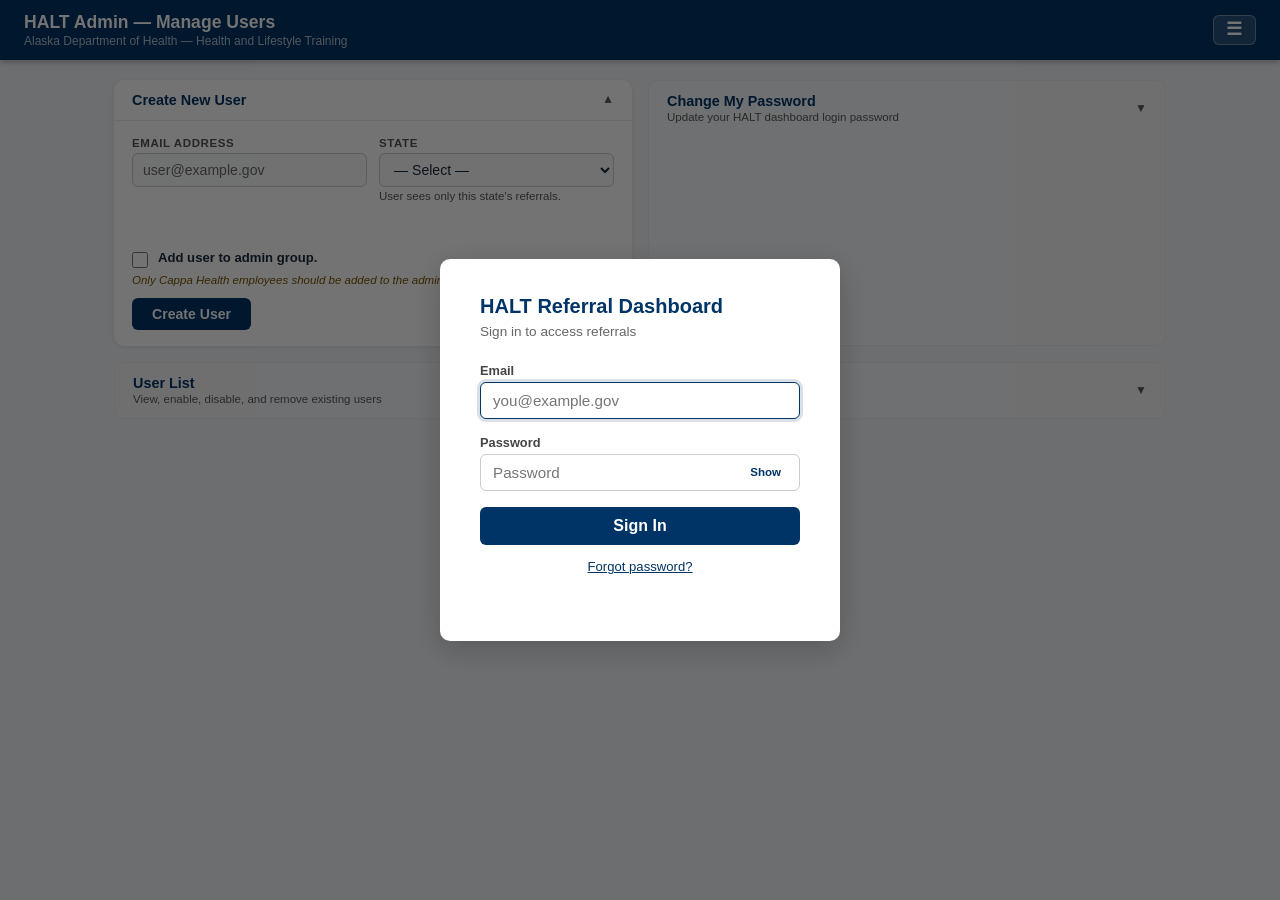
==== commit 93c924f1: "Fix User List subtitle to accurately describe its purpose The subtitle previously described adding a" ====
--- a/program_landings/admin.html
+++ b/program_landings/admin.html
@@ -322,7 +322,7 @@
                 font-weight: 400;
               "
             >
-              Manage who can access the HALT referral dashboard
+              View, enable, disable, and remove existing users
             </div>
           </div>
           <span class="card-chevron" aria-hidden="true">▼</span>
--- a/program_landings/dashboard-shared.css
+++ b/program_landings/dashboard-shared.css
@@ -1,24 +1,8 @@
 /*
  * dashboard-shared.css
- * Shared styles for HALT dashboard pages.
- * Loaded by: dashboard.html, admin.html
- *
- * Each page sets CSS custom properties in its own <style> block before
- * loading this file to control per-page sizing:
- *
- *   dashboard.html:
- *     :root {
- *       --header-padding: 16px 32px;
- *       --nav-btn-padding: 6px 14px;
- *       --nav-btn-size: 0.8rem;
- *     }
- *
- *   admin.html:
- *     :root {
- *       --header-padding: 12px 24px;
- *       --nav-btn-padding: 5px 12px;
- *       --nav-btn-size: 0.78rem;
- *     }
+ * Shared styles for the HALT Referral Dashboard and Admin pages.
+ * Page-specific styles live in dashboard.css and admin.css respectively,
+ * which also define the :root custom properties consumed here.
  */
 
 /* ── Reset & Base ── */
@@ -156,6 +140,32 @@
   border: 0;
 }
 
+/* ── Table base ── */
+table {
+  width: 100%;
+  border-collapse: collapse;
+}
+thead th {
+  background: #f6f8fa;
+  text-align: left;
+  font-size: 0.75rem;
+  font-weight: 700;
+  color: #555;
+  text-transform: uppercase;
+  letter-spacing: 0.05em;
+  border-bottom: 2px solid #e8ecf0;
+  white-space: nowrap;
+}
+tbody tr {
+  border-bottom: 1px solid #f0f4f8;
+}
+tbody tr:hover {
+  background: #f6f8fa;
+}
+tbody td {
+  vertical-align: middle;
+}
+
 /* ── Reduced motion ── */
 @media (prefers-reduced-motion: reduce) {
   *,
--- a/program_landings/admin.css
+++ b/program_landings/admin.css
@@ -349,21 +349,10 @@
   background: #dbe9ff;
 }
 table {
-  width: 100%;
-  border-collapse: collapse;
   font-size: 0.85rem;
 }
 thead th {
-  background: #f6f8fa;
   padding: 9px 14px;
-  text-align: left;
-  font-size: 0.75rem;
-  font-weight: 700;
-  color: #555;
-  text-transform: uppercase;
-  letter-spacing: 0.05em;
-  border-bottom: 2px solid #e8ecf0;
-  white-space: nowrap;
 }
 .sort-button {
   display: inline-flex;
@@ -394,15 +383,8 @@
 .sort-button.active .sort-indicator {
   color: #003366;
 }
-tbody tr {
-  border-bottom: 1px solid #f0f4f8;
-}
-tbody tr:hover {
-  background: #f6f8fa;
-}
 tbody td {
   padding: 9px 14px;
-  vertical-align: middle;
 }
 .user-cell-actions {
   display: flex;
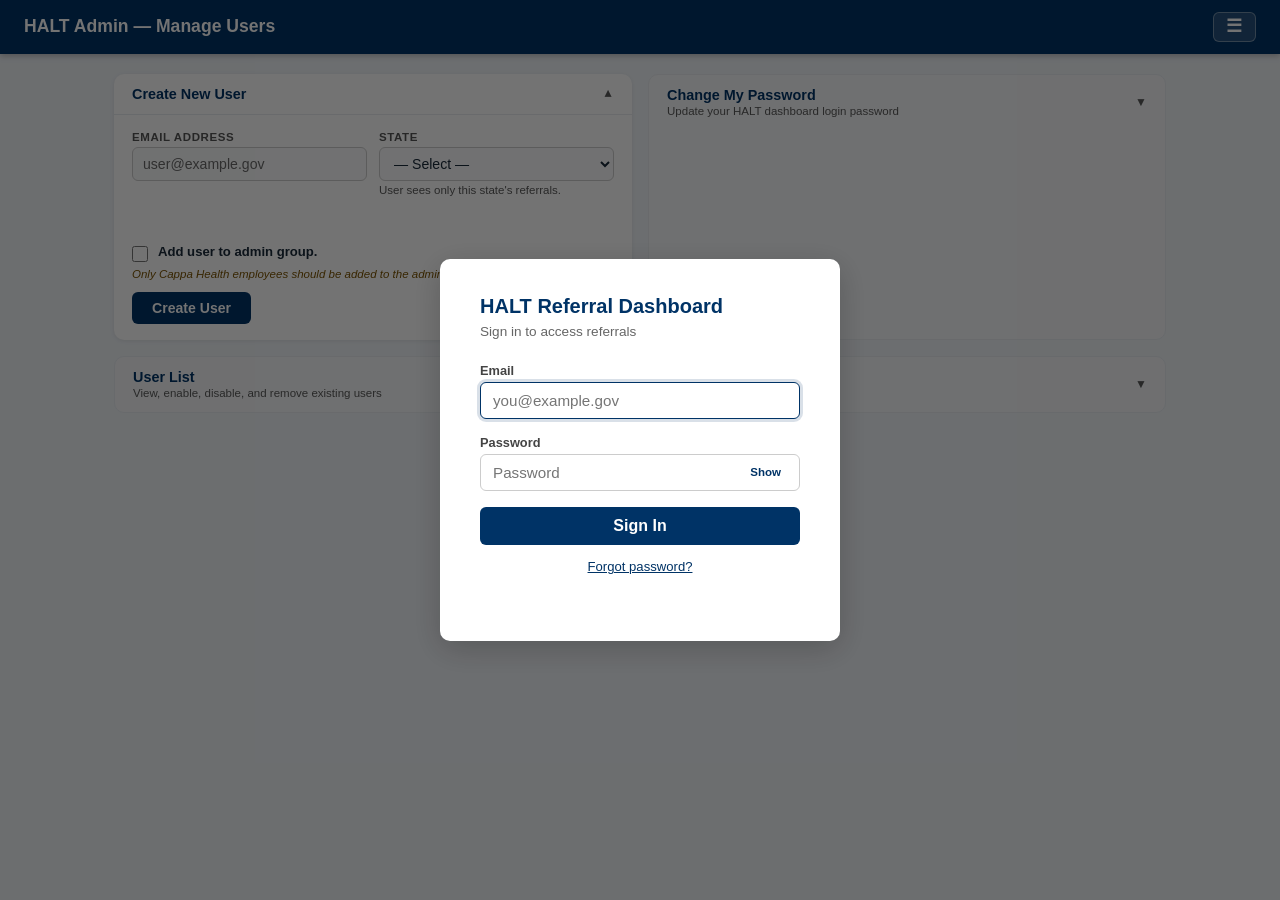
==== commit 4073ac89: "removed hard coded alaska" ====
--- a/program_landings/admin.html
+++ b/program_landings/admin.html
@@ -29,9 +29,16 @@
     <header>
       <div>
         <h1>HALT Admin — Manage Users</h1>
-        <div class="meta">
-          Alaska Department of Health — Health and Lifestyle Training
-        </div>
+        <div class="meta" id="headerMeta"></div>
+        <script>
+          (function () {
+            var cfg = window.HALT_AUTH_CONFIG || {};
+            var meta = cfg.agencyName && cfg.programFullName
+              ? cfg.agencyName + " \u2014 " + cfg.programFullName
+              : "";
+            document.getElementById("headerMeta").textContent = meta;
+          })();
+        </script>
       </div>
       <div class="user-info">
         <div class="user-detail">
